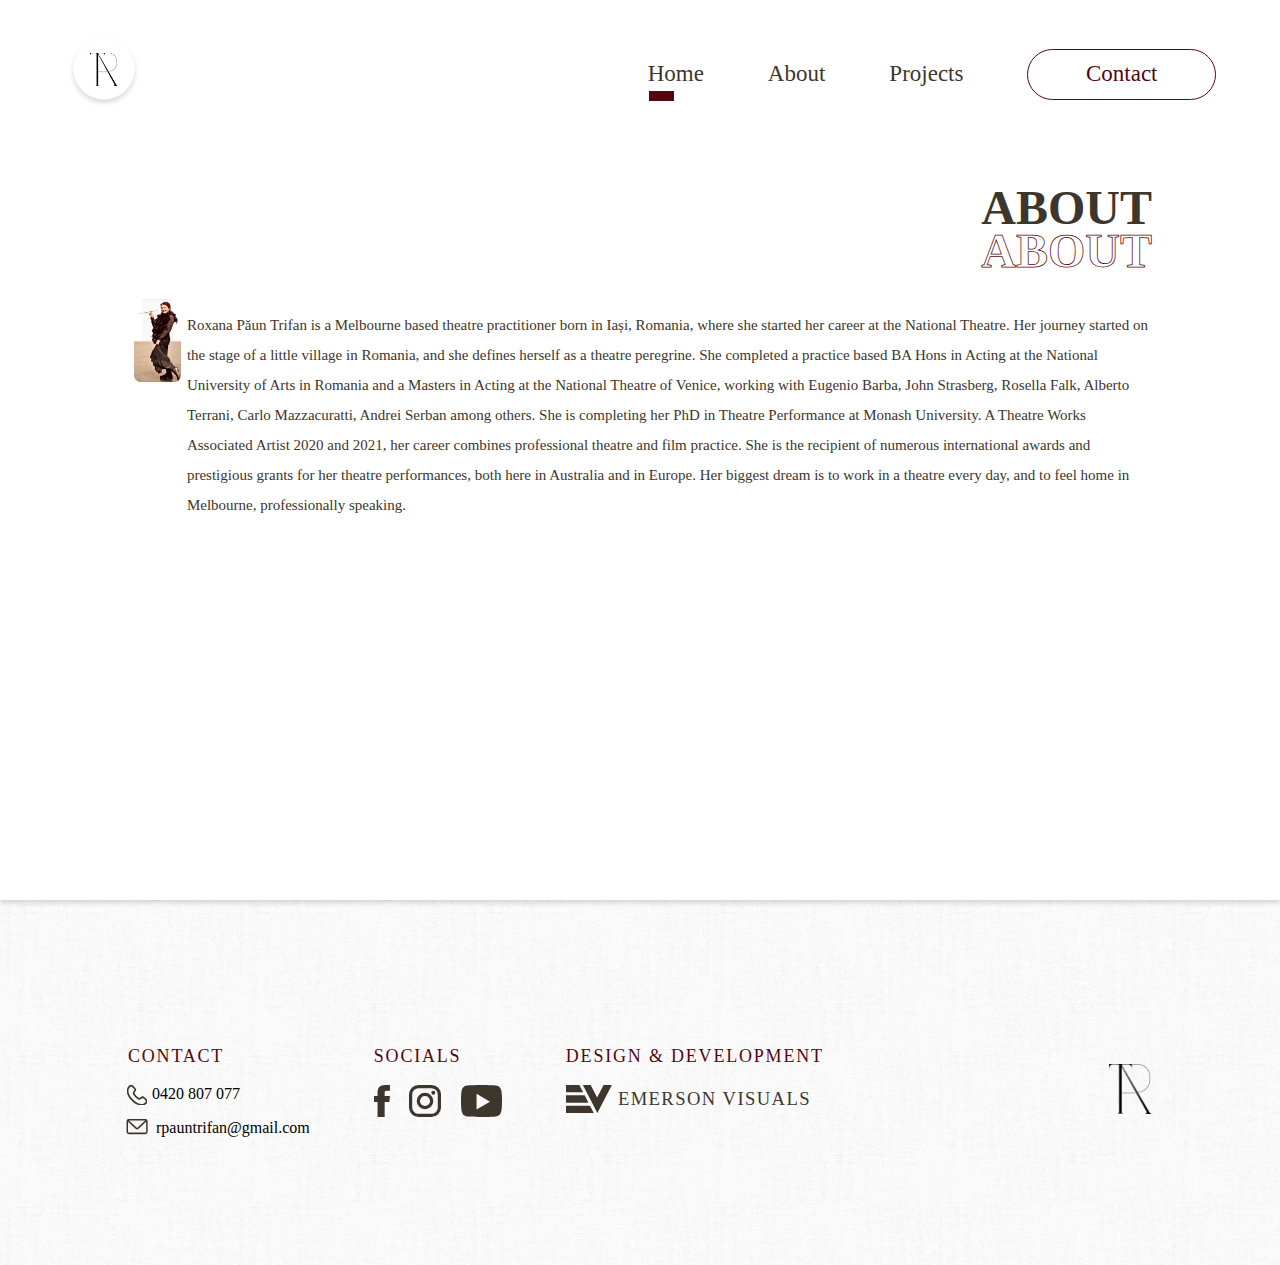
==== about.html @ 6ee259df "about page WIP" ====
<!DOCTYPE html>
<html lang="en">
<head>
    <meta charset="UTF-8">
    <meta http-equiv="X-UA-Compatible" content="IE=edge">
    <meta name="viewport" content="width=device-width, initial-scale=1.0">
    <title>Roxana Paun Trifan</title>
    <link rel="stylesheet" href="/styles/about.css">
    <link rel="preconnect" href="https://fonts.googleapis.com">
    <link rel="preconnect" href="https://fonts.gstatic.com" crossorigin>
    <link href="https://fonts.googleapis.com/css2?family=Playfair+Display:ital,wght@0,400;0,800;1,500&display=swap" rel="stylesheet">
</head>
<body>
    <main>
        <nav>
            <div class="logo">
                <a href="index.html"><img src="/Images/mobileLogo.png" alt="logo"></a>
            </div>
            <div class="links">
                <ul>
                    <li><a class="homeContainer" href="index.html">Home</a></li>
                    <li><a class="aboutContainer" href="about.html">About</a></li>
                    <li><a class="projectsContainer" href="projects.html">Projects</a>
                </ul>
                <a href="index.html"><button class ='contact'>Contact</button></a>
            </div>
            <div class="hamburger">
                <div class="hamgburgerItem"></div>
                <div class="hamburgerTrigger"></div>
            </div>
        </nav>
        <div class="contents">
            <div class="firstBox">
                <div class="heading">
                    <h1 class = 'title01'>about</h1>
                    <h1 class = 'title02'>about</h1>
                </div>
                <div class="details">
                    <p>Roxana Păun Trifan is a Melbourne based theatre practitioner born in Iași, Romania, 
                        where she started her career at the National Theatre. Her journey started on the 
                        stage of a little village in Romania, and she defines herself as a theatre peregrine. 
                        She completed a practice based BA Hons in Acting at the National University of Arts 
                        in Romania and a Masters in Acting at the National Theatre of Venice, working with 
                        Eugenio Barba, John Strasberg, Rosella Falk, Alberto Terrani, Carlo Mazzacuratti, 
                        Andrei Serban among others. She is completing her PhD in Theatre Performance at Monash
                         University. A Theatre Works Associated Artist 2020 and 2021, her career combines 
                         professional theatre and film practice. She is the recipient of numerous international 
                         awards and prestigious grants for her theatre performances, both here in Australia and in 
                         Europe. Her biggest dream is to work in a theatre every day, and to feel home in Melbourne, 
                         professionally speaking.</p>
                </div>
            </div>
            <div class="secondBox">
                <img src="/Images/roxanaAboutMobile.png" alt="image">
        </div>
    </main>

    <footer>
        <div class="footerDetails">
            <div class="contact">
                <h1>contact</h1>
                <p class="mobile">0420 807 077</p>
                <p class="email">rpauntrifan@gmail.com</p>
            </div>
            <div class="socials">
                <h1>socials</h1>
                <div class="icons">
                    <div class="facebookIcon"><a href="index.html"><img src="/Images/mobileFooterFacebook.svg" alt="facebook"></a></div>
                    <div class="instagramIcon"><a href="index.html"><img src="/Images/mobileFooterInstagram.svg" alt="instagram"></a></div>
                    <div class="youtubeIcon"><a href="index.html"><img src="/Images/mobileFooterYoutube.svg" alt="youtube"></a></div>
                </div>
            </div>
            <div class="designAndDevelopment">
                <h1>design & development</h1> 
                <div class="businessLogo"><a href="https://linktr.ee/emersonvisuals"> <img src="/Images/desktopFooterEmersonVisuals.svg" alt="Emerson Visuals"></a></div>
            </div>
        </div>
        <div class="footerLogo">
            <a href="index.html"><img src="/Images/desktopFooterLogo.png" alt="logo"></a>
        </div>
    </footer>
</body>
<script src="/javascript/index.js"></script>
</html>
---- styles/about.css ----
* {
  font-family: "Vollkorn", serif;
  font-weight: 400;
  padding: 0;
  margin: 0;
  -webkit-box-sizing: border-box;
          box-sizing: border-box;
}

main {
  height: auto;
  width: 100%;
  background-color: #FFFFFF;
  background-repeat: no-repeat;
  background-size: cover;
  padding: 30px 25px 30px 25px;
  -webkit-box-shadow: 0px 3px 5px 0px rgba(0, 0, 0, 0.15);
          box-shadow: 0px 3px 5px 0px rgba(0, 0, 0, 0.15);
}

main nav {
  display: -webkit-box;
  display: -ms-flexbox;
  display: flex;
  -webkit-box-pack: justify;
      -ms-flex-pack: justify;
          justify-content: space-between;
  -webkit-box-align: center;
      -ms-flex-align: center;
          align-items: center;
  -webkit-box-orient: horizontal;
  -webkit-box-direction: normal;
      -ms-flex-direction: row;
          flex-direction: row;
}

main nav .logo img {
  width: 70px;
  height: auto;
}

main nav .hamburger {
  -webkit-transition: 0.5s all;
  transition: 0.5s all;
  background-color: red;
  position: relative;
}

main nav .hamburger .hamgburgerItem {
  content: '';
  width: 22.72px;
  height: 3px;
  background-color: #550710;
  -webkit-transition: 0.5s all;
  transition: 0.5s all;
}

main nav .hamburger .hamgburgerItem::before {
  content: '';
  width: 22.72px;
  height: 3px;
  background-color: #550710;
  margin: -0.5em 0 0 0;
  position: absolute;
  -webkit-transition: 0.5s all;
  transition: 0.5s all;
}

main nav .hamburger .hamgburgerItem::after {
  content: '';
  width: 22.72px;
  height: 3px;
  background-color: #550710;
  margin: 0.5em 0 0 0;
  position: absolute;
  -webkit-transition: 0.5s all;
  transition: 0.5s all;
}

main nav .hamburger .hamburgerTrigger {
  content: '';
  position: absolute;
  top: -10px;
  right: 0;
  background-color: transparent;
  width: 30px;
  height: 30px;
  z-index: 3;
  cursor: pointer;
}

main nav .hamburger.active {
  z-index: 3;
  -webkit-transition: 0.5s all;
  transition: 0.5s all;
}

main nav .hamburger.active .hamgburgerItem {
  background-color: #550710;
  -webkit-transition: 0.5s all;
  transition: 0.5s all;
}

main nav .hamburger.active .hamgburgerItem::before {
  background-color: #FFFFFF;
  -webkit-transform: rotate(45deg);
          transform: rotate(45deg);
  margin: 0;
  -webkit-transition: 0.5s all;
  transition: 0.5s all;
}

main nav .hamburger.active .hamgburgerItem::after {
  background-color: #FFFFFF;
  -webkit-transform: rotate(-45deg);
          transform: rotate(-45deg);
  margin: 0;
  -webkit-transition: 0.5s all;
  transition: 0.5s all;
}

main nav .links {
  position: absolute;
  width: 100%;
  height: 200%;
  background-color: #550710;
  top: 0;
  left: 0;
  padding: 4em 0 0 2em;
  overflow-y: hidden;
  overflow-x: hidden;
  opacity: 0;
  -webkit-transition: 0.25s all;
  transition: 0.25s all;
}

main nav .links ul {
  list-style: none;
  text-decoration: none;
}

main nav .links ul li {
  padding: 2em 0;
  text-decoration: none;
}

main nav .links ul li a {
  text-decoration: none;
  color: #FFFFFF;
  font-size: 26px;
  font-family: "Vollkorn", serif;
}

main nav .links .homeContainer::after {
  content: '';
  position: absolute;
  width: 25px;
  height: 2px;
  background-color: #550710;
  -webkit-transform: translateX(-55px) translateY(30px);
          transform: translateX(-55px) translateY(30px);
  opacity: 0;
  -webkit-transition: 0.25s all;
  transition: 0.25s all;
}

main nav .links .aboutContainer::after {
  content: '';
  position: absolute;
  width: 25px;
  height: 2px;
  background-color: #550710;
  -webkit-transform: translateX(-58px) translateY(30px);
          transform: translateX(-58px) translateY(30px);
  opacity: 0;
  -webkit-transition: 0.25s all;
  transition: 0.25s all;
}

main nav .links .projectsContainer::after {
  content: '';
  position: absolute;
  width: 25px;
  height: 2px;
  background-color: #550710;
  -webkit-transform: translateX(-75px) translateY(30px);
          transform: translateX(-75px) translateY(30px);
  opacity: 0;
  -webkit-transition: 0.25s all;
  transition: 0.25s all;
}

main nav .links .contact {
  background-color: transparent;
  border: none;
  color: #FFFFFF;
  font-size: 26px;
  font-family: "Vollkorn", serif;
  padding: 1em 0;
}

main nav .links.active {
  opacity: 1;
  -webkit-transition: 0.25s all;
  transition: 0.25s all;
  z-index: 2;
}

main .contents {
  display: -webkit-box;
  display: -ms-flexbox;
  display: flex;
  -webkit-box-orient: vertical;
  -webkit-box-direction: normal;
      -ms-flex-direction: column;
          flex-direction: column;
  -webkit-box-align: center;
      -ms-flex-align: center;
          align-items: center;
}

main .contents .firstBox {
  display: -webkit-box;
  display: -ms-flexbox;
  display: flex;
  -webkit-box-align: start;
      -ms-flex-align: start;
          align-items: flex-start;
  -webkit-box-pack: start;
      -ms-flex-pack: start;
          justify-content: flex-start;
  -webkit-box-orient: vertical;
  -webkit-box-direction: normal;
      -ms-flex-direction: column;
          flex-direction: column;
}

main .contents .firstBox .heading {
  padding: 2em 0 2em 0;
}

main .contents .firstBox .heading .title01 {
  text-transform: uppercase;
  font-weight: 700;
  font-size: 300%;
  color: #3D362C;
  text-align: end;
}

main .contents .firstBox .heading .title02 {
  text-transform: uppercase;
  font-weight: 700;
  font-size: 300%;
  -webkit-text-fill-color: transparent;
  -webkit-text-stroke: 0.75px #550710;
  text-align: end;
  margin: -0.25em 0 0 0;
}

main .contents .firstBox .details p {
  color: #3D362C;
  font-size: 15px;
  line-height: 2em;
  padding: 0 0 3em 0;
}

main .contents .secondBox {
  display: -webkit-box;
  display: -ms-flexbox;
  display: flex;
  -webkit-box-align: center;
      -ms-flex-align: center;
          align-items: center;
  -webkit-box-pack: center;
      -ms-flex-pack: center;
          justify-content: center;
  padding: 0 0 2em 0;
}

main .contents .secondBox img {
  height: auto;
  width: 80%;
}

footer {
  display: -webkit-box;
  display: -ms-flexbox;
  display: flex;
  -webkit-box-align: center;
      -ms-flex-align: center;
          align-items: center;
  -webkit-box-pack: center;
      -ms-flex-pack: center;
          justify-content: center;
  -webkit-box-orient: vertical;
  -webkit-box-direction: normal;
      -ms-flex-direction: column;
          flex-direction: column;
  background-image: url(/Images/mobileFooterBackground.png);
  background-size: cover;
  padding: 20px 25px;
}

footer .contact {
  display: -webkit-box;
  display: -ms-flexbox;
  display: flex;
  -webkit-box-align: center;
      -ms-flex-align: center;
          align-items: center;
  -webkit-box-pack: center;
      -ms-flex-pack: center;
          justify-content: center;
  -webkit-box-orient: vertical;
  -webkit-box-direction: normal;
      -ms-flex-direction: column;
          flex-direction: column;
  padding: 5em 0 0 0;
}

footer .contact h1 {
  color: #550710;
  text-transform: uppercase;
  font-size: 18px;
  padding: 0 0 1em 0;
  letter-spacing: 0.1em;
}

footer .contact .mobile {
  padding: 0 0 0.75em 1em;
}

footer .contact .mobile::before {
  content: '';
  position: absolute;
  width: 30px;
  height: 30px;
  background-repeat: no-repeat;
  -webkit-transform: translateX(-25px);
          transform: translateX(-25px);
  background-image: url(/Images/desktopFooterMobile.svg);
}

footer .contact .email {
  padding: 0 0 0.75em 1em;
}

footer .contact .email::before {
  content: '';
  position: absolute;
  width: 30px;
  height: 30px;
  background-repeat: no-repeat;
  -webkit-transform: translateX(-30px);
          transform: translateX(-30px);
  background-image: url(/Images/desktopFooterEmail.svg);
}

footer .socials {
  display: -webkit-box;
  display: -ms-flexbox;
  display: flex;
  -webkit-box-align: center;
      -ms-flex-align: center;
          align-items: center;
  -webkit-box-pack: center;
      -ms-flex-pack: center;
          justify-content: center;
  -webkit-box-orient: vertical;
  -webkit-box-direction: normal;
      -ms-flex-direction: column;
          flex-direction: column;
  padding: 3em 0 0 0;
  width: 100%;
}

footer .socials h1 {
  color: #550710;
  text-transform: uppercase;
  font-size: 18px;
  padding: 0 0 1em 0;
  letter-spacing: 0.1em;
}

footer .socials .icons {
  display: -webkit-box;
  display: -ms-flexbox;
  display: flex;
  -webkit-box-align: center;
      -ms-flex-align: center;
          align-items: center;
  -webkit-box-pack: justify;
      -ms-flex-pack: justify;
          justify-content: space-between;
  width: 8em;
}

footer .socials .icons .facebookIcon::after {
  content: '';
  background-color: #550710;
  position: absolute;
  width: 25px;
  height: 2px;
  -webkit-transform: translateY(40px) translateX(-18px);
          transform: translateY(40px) translateX(-18px);
  -webkit-transition: 0.25s all;
  transition: 0.25s all;
  opacity: 0;
}

footer .socials .icons .instagramIcon::after {
  content: '';
  background-color: #550710;
  position: absolute;
  width: 25px;
  height: 2px;
  -webkit-transform: translateY(40px) translateX(-32px);
          transform: translateY(40px) translateX(-32px);
  -webkit-transition: 0.25s all;
  transition: 0.25s all;
  opacity: 0;
}

footer .socials .icons .youtubeIcon::after {
  content: '';
  background-color: #550710;
  position: absolute;
  width: 25px;
  height: 2px;
  -webkit-transform: translateY(40px) translateX(-42px);
          transform: translateY(40px) translateX(-42px);
  -webkit-transition: 0.25s all;
  transition: 0.25s all;
  opacity: 0;
}

footer .socials .icons img {
  width: auto;
  height: 2em;
}

footer .designAndDevelopment {
  display: -webkit-box;
  display: -ms-flexbox;
  display: flex;
  -webkit-box-align: center;
      -ms-flex-align: center;
          align-items: center;
  -webkit-box-pack: center;
      -ms-flex-pack: center;
          justify-content: center;
  -webkit-box-orient: vertical;
  -webkit-box-direction: normal;
      -ms-flex-direction: column;
          flex-direction: column;
  padding: 3em 0 4em 0;
  width: 100%;
  overflow: visible;
}

footer .designAndDevelopment h1 {
  color: #550710;
  text-transform: uppercase;
  font-size: 18px;
  padding: 0 0 1em 0;
  letter-spacing: 0.1em;
}

footer .designAndDevelopment .businessLogo {
  margin: 0 1.5em 0 0;
}

footer .designAndDevelopment .businessLogo img {
  width: 100%;
  height: 1.8em;
  overflow: visible;
  margin: 0;
}

footer .designAndDevelopment .businessLogo a {
  overflow: visible;
  width: 100%;
  margin: 0 0.5em;
}

footer .designAndDevelopment .businessLogo::after {
  content: '';
  background-color: #550710;
  position: absolute;
  width: 25px;
  height: 2px;
  -webkit-transform: translateY(6px) translateX(15px);
          transform: translateY(6px) translateX(15px);
  opacity: 0;
  -webkit-transition: 0.25s all;
  transition: 0.25s all;
}

footer .footerLogo {
  display: none;
  display: -webkit-box;
  display: -ms-flexbox;
  display: flex;
  -webkit-box-align: end;
      -ms-flex-align: end;
          align-items: flex-end;
  -webkit-box-pack: end;
      -ms-flex-pack: end;
          justify-content: flex-end;
}

footer .footerLogo img {
  display: none;
  width: auto;
  height: 50px;
  margin: 1em 0 0 0;
}

@media only screen and (min-width: 550px) and (max-width: 1024px) {
  main {
    height: auto;
    padding: 45px 50px 45px 50px;
  }
  main .heading {
    padding: 5% 0 0 0;
    z-index: 1;
  }
  main .heading .actor h1 {
    text-transform: uppercase;
    font-style: italic;
    font-weight: 700;
    font-size: 500%;
    -webkit-text-fill-color: #5507101c;
    -webkit-text-stroke: 0.75px #550710;
    text-align: end;
  }
  main .heading .actor span {
    font-weight: 700;
    -webkit-text-fill-color: transparent;
  }
  main .heading .name h1 {
    color: #3D362C;
    text-transform: uppercase;
    font-weight: 800;
    text-align: end;
    font-size: 325%;
  }
  main .heading .researcher h1 {
    text-transform: uppercase;
    font-style: italic;
    font-weight: 700;
    font-size: 500%;
    -webkit-text-fill-color: #5507101c;
    -webkit-text-stroke: 0.75px #550710;
    text-align: end;
  }
  main .contents {
    display: -webkit-box;
    display: -ms-flexbox;
    display: flex;
    -webkit-box-align: end;
        -ms-flex-align: end;
            align-items: flex-end;
    -webkit-box-pack: center;
        -ms-flex-pack: center;
            justify-content: center;
    -webkit-box-orient: vertical;
    -webkit-box-direction: normal;
        -ms-flex-direction: column;
            flex-direction: column;
    margin: 0 0 0 0;
  }
  main .contents .heading {
    height: auto;
    z-index: 1;
  }
  main .contents .heading .actor {
    font-size: 0.75rem;
  }
  main .contents .heading .name {
    font-size: 0.75rem;
  }
  main .contents .heading .researcher {
    font-size: 0.75rem;
  }
  main .contents .profile img {
    width: 75%;
    height: auto;
    margin: 2em 0 0 0;
    -webkit-animation: profileAnimation 1s;
            animation: profileAnimation 1s;
  }
  @-webkit-keyframes profileAnimation {
    0% {
      opacity: 0;
    }
    100% {
      opacity: 1;
    }
  }
  @keyframes profileAnimation {
    0% {
      opacity: 0;
    }
    100% {
      opacity: 1;
    }
  }
  section {
    height: auto;
    width: initial;
    padding: 45px 50px 45px 50px;
    -webkit-box-shadow: 0px 3px 5px 0px rgba(0, 0, 0, 0.15);
    box-shadow: 0px 3px 5px 0px rgba(0, 0, 0, 0.25);
    display: -webkit-box;
    display: -ms-flexbox;
    display: flex;
    -webkit-box-orient: vertical;
    -webkit-box-direction: normal;
        -ms-flex-direction: column;
            flex-direction: column;
    -webkit-box-pack: center;
        -ms-flex-pack: center;
            justify-content: center;
    background-color: #FFFFFF;
  }
  section .paragraph .sectionTitle {
    padding: 3em 0;
  }
  section .paragraph .sectionTitle h1 {
    font-family: "Vollkorn", serif;
    font-size: 32px;
    font-style: italic;
    font-weight: 700;
    color: #3D362C;
  }
  section .sectionContent {
    display: -webkit-box;
    display: -ms-flexbox;
    display: flex;
    -webkit-box-align: center;
        -ms-flex-align: center;
            align-items: center;
    -webkit-box-pack: center;
        -ms-flex-pack: center;
            justify-content: center;
    -webkit-box-orient: vertical;
    -webkit-box-direction: normal;
        -ms-flex-direction: column;
            flex-direction: column;
  }
  section .sectionContent .firstBox .sectionInformation {
    font-size: 20px;
    line-height: 2em;
    padding: 0 0 3em 0;
  }
  section .sectionContent .firstBox .sectionInformation p {
    color: #3D362C;
  }
  section .sectionContent .firstBox .biographyButtonDiv {
    display: -webkit-box;
    display: -ms-flexbox;
    display: flex;
    -webkit-box-align: center;
        -ms-flex-align: center;
            align-items: center;
    -webkit-box-pack: center;
        -ms-flex-pack: center;
            justify-content: center;
    padding: 0 0 3em 0;
  }
  section .sectionContent .firstBox .biographyButtonDiv .biographyButton {
    width: 100%;
    height: 60px;
    border-radius: 2em;
    border: none;
    color: #FFFFFF;
    background-color: #550710;
    font-size: 22px;
    cursor: pointer;
  }
  section .sectionContent .firstBox .video {
    position: relative;
    width: 100%;
    padding-bottom: 56.25%;
    height: 0;
  }
  section .sectionContent .firstBox .video iframe {
    position: absolute;
    top: 0;
    left: 0;
    width: 100%;
    height: 100%;
  }
}

@media only screen and (min-width: 1025px) and (max-width: 1299px) {
  * {
    font-family: "Vollkorn", serif;
    font-weight: 400;
    padding: 0;
    margin: 0;
    -webkit-box-sizing: border-box;
            box-sizing: border-box;
  }
  main {
    height: 100vh;
    width: 100%;
    background-image: url(/Images/desktopBackground.png);
    background-repeat: no-repeat;
    background-size: cover;
    position: relative;
    padding: 0;
  }
  main nav {
    display: -webkit-box;
    display: -ms-flexbox;
    display: flex;
    -webkit-box-pack: justify;
        -ms-flex-pack: justify;
            justify-content: space-between;
    -webkit-box-align: center;
        -ms-flex-align: center;
            align-items: center;
    -webkit-box-orient: horizontal;
    -webkit-box-direction: normal;
        -ms-flex-direction: row;
            flex-direction: row;
    padding: 2em 5%;
  }
  main nav .logo img {
    width: 80px;
    height: auto;
  }
  main nav .hamburger {
    display: none;
  }
  main nav .links {
    position: initial;
    width: initial;
    height: initial;
    background-color: transparent;
    top: 0;
    left: 0;
    padding: 0;
    margin: 0;
    opacity: 1;
    -webkit-transition: 0.25s all;
    transition: 0.25s all;
    display: -webkit-box;
    display: -ms-flexbox;
    display: flex;
    -webkit-box-orient: horizontal;
    -webkit-box-direction: normal;
        -ms-flex-direction: row;
            flex-direction: row;
    -webkit-box-align: center;
        -ms-flex-align: center;
            align-items: center;
    -webkit-box-pack: center;
        -ms-flex-pack: center;
            justify-content: center;
  }
  main nav .links ul {
    list-style: none;
    text-decoration: none;
    display: -webkit-box;
    display: -ms-flexbox;
    display: flex;
    -webkit-box-align: center;
        -ms-flex-align: center;
            align-items: center;
    -webkit-box-pack: center;
        -ms-flex-pack: center;
            justify-content: center;
    margin: 0 2em 0 0;
  }
  main nav .links ul li {
    padding: 0 2em;
    text-decoration: none;
  }
  main nav .links ul li a {
    text-decoration: none;
    color: #3D362C;
    font-size: 23px;
    font-family: "Vollkorn", serif;
  }
  main nav .links ul li .homeContainer::after {
    opacity: 1;
    height: 10px;
    -webkit-transition: 0.25s all;
    transition: 0.25s all;
  }
  main nav .links ul li .aboutContainer:hover::after {
    opacity: 1;
    height: 10px;
    -webkit-transition: 0.25s all;
    transition: 0.25s all;
  }
  main nav .links ul li .projectsContainer:hover::after {
    opacity: 1;
    height: 10px;
    -webkit-transition: 0.25s all;
    transition: 0.25s all;
  }
  main nav .links .contact {
    background-color: transparent;
    border: solid 1px #550710;
    color: #550710;
    font-size: 23px;
    font-family: "Vollkorn", serif;
    padding: 0.5em 2.5em;
    border-radius: 2em;
    cursor: pointer;
    -webkit-transition: 0.25s all;
    transition: 0.25s all;
  }
  main nav .contact:hover {
    -webkit-transition: 0.25s all;
    transition: 0.25s all;
    background-color: #550710;
    color: #FFFFFF;
  }
  main nav .links.active {
    opacity: 1;
    -webkit-transition: 0.25s all;
    transition: 0.25s all;
    z-index: 2;
  }
  main .contents {
    display: -webkit-box;
    display: -ms-flexbox;
    display: flex;
    -webkit-box-orient: horizontal;
    -webkit-box-direction: reverse;
        -ms-flex-direction: row-reverse;
            flex-direction: row-reverse;
    padding: 0 10%;
  }
  main .contents .heading {
    width: 100%;
  }
  main .contents .heading .actor h1 {
    text-transform: uppercase;
    font-style: italic;
    font-weight: 700;
    font-size: 3.75rem;
    -webkit-text-fill-color: transparent;
    -webkit-text-stroke: 0.75px #550710;
    text-align: end;
    cursor: default;
  }
  main .contents .heading .actor h1:hover {
    -webkit-transition: 0.2s all;
    transition: 0.2s all;
    -webkit-text-fill-color: #5507101c;
  }
  main .contents .heading .actor span {
    font-size: 3.75rem;
    -webkit-text-fill-color: transparent;
    cursor: default;
  }
  main .contents .heading .name h1 {
    color: #3D362C;
    text-transform: uppercase;
    font-weight: 800;
    text-align: end;
    font-size: 2.75rem;
    cursor: default;
  }
  main .contents .heading .researcher h1 {
    text-transform: uppercase;
    font-style: italic;
    font-weight: 700;
    font-size: 3.75rem;
    -webkit-text-fill-color: transparent;
    -webkit-text-stroke: 0.75px #550710;
    text-align: end;
    cursor: default;
  }
  main .contents .heading .researcher h1:hover {
    -webkit-transition: 0.2s all;
    transition: 0.2s all;
    -webkit-text-fill-color: #5507101c;
  }
  main .contents .profile {
    display: initial;
    position: absolute;
    left: 2%;
    -webkit-box-align: center;
        -ms-flex-align: center;
            align-items: center;
    -webkit-box-pack: center;
        -ms-flex-pack: center;
            justify-content: center;
    top: 150px;
  }
  main .contents .profile img {
    width: 40%;
    height: auto;
    margin: 0;
    mix-blend-mode: multiply;
    -webkit-animation: profileAnimation 1s;
            animation: profileAnimation 1s;
  }
  @-webkit-keyframes profileAnimation {
    0% {
      opacity: 0;
    }
    100% {
      opacity: 100%;
    }
  }
  @keyframes profileAnimation {
    0% {
      opacity: 0;
    }
    100% {
      opacity: 100%;
    }
  }
  section {
    height: 100vh;
    width: 100%;
    -webkit-box-shadow: 0px 3px 5px 0px rgba(0, 0, 0, 0.15);
    box-shadow: 0px 3px 5px 0px rgba(0, 0, 0, 0.25);
    padding: 0 10%;
    display: -webkit-box;
    display: -ms-flexbox;
    display: flex;
    -webkit-box-orient: vertical;
    -webkit-box-direction: normal;
        -ms-flex-direction: column;
            flex-direction: column;
    -webkit-box-pack: center;
        -ms-flex-pack: center;
            justify-content: center;
    position: relative;
  }
  section .paragraph .sectionTitle h1 {
    font-family: "Vollkorn", serif;
    font-size: 50px;
    font-style: italic;
    font-weight: 700;
    color: #3D362C;
    -webkit-transform: translateY(10px);
            transform: translateY(10px);
  }
  section .sectionContent {
    display: -webkit-box;
    display: -ms-flexbox;
    display: flex;
    -webkit-box-orient: horizontal;
    -webkit-box-direction: normal;
        -ms-flex-direction: row;
            flex-direction: row;
    -webkit-box-align: center;
        -ms-flex-align: center;
            align-items: center;
    -webkit-box-pack: center;
        -ms-flex-pack: center;
            justify-content: center;
  }
  section .sectionContent .firstBox {
    width: 100%;
    padding: 0 1em 0 0;
  }
  section .sectionContent .firstBox .sectionInformation {
    font-size: 18px;
    line-height: 2em;
    padding: 0 0 2em 0;
  }
  section .sectionContent .firstBox .sectionInformation p {
    color: #3D362C;
  }
  section .sectionContent .firstBox .biographyButtonDiv {
    display: -webkit-box;
    display: -ms-flexbox;
    display: flex;
    -webkit-box-align: center;
        -ms-flex-align: center;
            align-items: center;
    -webkit-box-pack: center;
        -ms-flex-pack: center;
            justify-content: center;
    padding: 0 0 3em 0;
  }
  section .sectionContent .firstBox .biographyButtonDiv .biographyButton {
    width: 100%;
    height: 60px;
    border-radius: 2em;
    border: solid 2px;
    color: #550710;
    background-color: transparent;
    font-size: 22px;
    cursor: pointer;
    -webkit-transition: 0.25s all;
    transition: 0.25s all;
  }
  section .sectionContent .firstBox .biographyButtonDiv .biographyButton:hover {
    width: 100%;
    height: 60px;
    border-radius: 2em;
    border: none;
    color: #FFFFFF;
    background-color: #550710;
    font-size: 22px;
    cursor: pointer;
    -webkit-transition: 0.25s all;
    transition: 0.25s all;
  }
  section .sectionContent .video {
    position: relative;
    width: 100%;
    padding-bottom: 56.25%;
    height: 0;
  }
  section .sectionContent .video iframe {
    position: absolute;
    top: 20%;
    left: 0;
    width: 100%;
    height: 50%;
  }
  section .sectionContent .desktopScribble {
    display: initial;
  }
  section .sectionContent .desktopScribble img {
    height: auto;
    width: 100px;
    position: absolute;
    top: -15%;
    right: -15%;
    display: initial;
  }
  footer {
    display: -webkit-box;
    display: -ms-flexbox;
    display: flex;
    -webkit-box-align: center;
        -ms-flex-align: center;
            align-items: center;
    -webkit-box-pack: justify;
        -ms-flex-pack: justify;
            justify-content: space-between;
    -webkit-box-orient: horizontal;
    -webkit-box-direction: normal;
        -ms-flex-direction: row;
            flex-direction: row;
    background-image: url(/Images/desktopFooterBackground.png);
    background-size: contain;
    padding: 8em 10%;
  }
  footer .footerDetails {
    display: -webkit-box;
    display: -ms-flexbox;
    display: flex;
    -webkit-box-align: start;
        -ms-flex-align: start;
            align-items: flex-start;
    -webkit-box-pack: start;
        -ms-flex-pack: start;
            justify-content: flex-start;
    -webkit-box-orient: horizontal;
    -webkit-box-direction: normal;
        -ms-flex-direction: row;
            flex-direction: row;
  }
  footer .footerDetails .contact {
    display: -webkit-box;
    display: -ms-flexbox;
    display: flex;
    -webkit-box-align: start;
        -ms-flex-align: start;
            align-items: flex-start;
    -webkit-box-pack: start;
        -ms-flex-pack: start;
            justify-content: flex-start;
    -webkit-box-orient: vertical;
    -webkit-box-direction: normal;
        -ms-flex-direction: column;
            flex-direction: column;
    padding: 0 4em 0 0;
    -webkit-transition: 0.25s all;
    transition: 0.25s all;
  }
  footer .footerDetails .contact h1 {
    color: #550710;
    text-transform: uppercase;
    font-size: 18px;
    padding: 1em 0;
    letter-spacing: 0.1em;
  }
  footer .footerDetails .contact .mobile {
    padding: 0 0 1em 1.5em;
  }
  footer .footerDetails .contact .mobile::before {
    content: '';
    position: absolute;
    width: 30px;
    height: 30px;
    background-repeat: no-repeat;
    -webkit-transform: translateX(-25px);
            transform: translateX(-25px);
    background-image: url(/Images/desktopFooterMobile.svg);
  }
  footer .footerDetails .contact .email {
    padding: 0 0 0 1.75em;
  }
  footer .footerDetails .socials {
    display: -webkit-box;
    display: -ms-flexbox;
    display: flex;
    -webkit-box-align: start;
        -ms-flex-align: start;
            align-items: flex-start;
    -webkit-box-pack: start;
        -ms-flex-pack: start;
            justify-content: flex-start;
    -webkit-box-orient: vertical;
    -webkit-box-direction: normal;
        -ms-flex-direction: column;
            flex-direction: column;
    padding: 0 4em 0 0;
    width: auto;
  }
  footer .footerDetails .socials h1 {
    color: #550710;
    text-transform: uppercase;
    font-size: 18px;
    padding: 1em 0;
    letter-spacing: 0.1em;
  }
  footer .footerDetails .socials .icons {
    display: -webkit-box;
    display: -ms-flexbox;
    display: flex;
    -webkit-box-align: center;
        -ms-flex-align: center;
            align-items: center;
    -webkit-box-pack: justify;
        -ms-flex-pack: justify;
            justify-content: space-between;
    width: 8em;
  }
  footer .footerDetails .socials .icons img {
    width: auto;
    height: 2em;
  }
  footer .footerDetails .socials .icons .facebookIcon:hover:after {
    height: 10px;
    opacity: 1;
    -webkit-transition: 0.25s all;
    transition: 0.25s all;
  }
  footer .footerDetails .socials .icons .instagramIcon:hover::after {
    height: 10px;
    opacity: 1;
    -webkit-transition: 0.25s all;
    transition: 0.25s all;
  }
  footer .footerDetails .socials .icons .youtubeIcon:hover:after {
    height: 10px;
    opacity: 1;
    -webkit-transition: 0.25s all;
    transition: 0.25s all;
  }
  footer .footerDetails .designAndDevelopment {
    display: -webkit-box;
    display: -ms-flexbox;
    display: flex;
    -webkit-box-align: start;
        -ms-flex-align: start;
            align-items: flex-start;
    -webkit-box-pack: start;
        -ms-flex-pack: start;
            justify-content: flex-start;
    -webkit-box-orient: vertical;
    -webkit-box-direction: normal;
        -ms-flex-direction: column;
            flex-direction: column;
    padding: 0 0 0 0;
    width: 100%;
    overflow: visible;
  }
  footer .footerDetails .designAndDevelopment h1 {
    color: #550710;
    text-transform: uppercase;
    font-size: 18px;
    padding: 1em 0;
    letter-spacing: 0.1em;
  }
  footer .footerDetails .designAndDevelopment .businessLogo {
    margin: 0 0 0 -1em;
  }
  footer .footerDetails .designAndDevelopment .businessLogo img {
    width: 100%;
    height: 1.75em;
    margin: 0;
    overflow: visible;
  }
  footer .footerDetails .designAndDevelopment .businessLogo a {
    overflow: visible;
    width: 100%;
    margin: 0 0.5em;
  }
  footer .footerDetails .businessLogo:hover:after {
    opacity: 1;
    height: 10px;
  }
  footer .footerLogo {
    display: -webkit-box;
    display: -ms-flexbox;
    display: flex;
    -webkit-box-align: end;
        -ms-flex-align: end;
            align-items: flex-end;
    display: initial;
    -webkit-box-pack: end;
        -ms-flex-pack: end;
            justify-content: flex-end;
  }
  footer .footerLogo img {
    width: auto;
    height: 50px;
    margin: 1em 0 0 0;
    display: initial;
  }
}

@media only screen and (min-width: 1300px) {
  * {
    font-family: "Vollkorn", serif;
    font-weight: 400;
    padding: 0;
    margin: 0;
    -webkit-box-sizing: border-box;
            box-sizing: border-box;
  }
  main {
    height: 100vh;
    width: 100%;
    background-image: url(/Images/desktopBackground.png);
    background-repeat: no-repeat;
    background-size: cover;
    position: relative;
    padding: 0;
  }
  main nav {
    display: -webkit-box;
    display: -ms-flexbox;
    display: flex;
    -webkit-box-pack: justify;
        -ms-flex-pack: justify;
            justify-content: space-between;
    -webkit-box-align: center;
        -ms-flex-align: center;
            align-items: center;
    -webkit-box-orient: horizontal;
    -webkit-box-direction: normal;
        -ms-flex-direction: row;
            flex-direction: row;
    padding: 2em 5%;
  }
  main nav .logo img {
    width: 80px;
    height: auto;
  }
  main nav .hamburger {
    display: none;
  }
  main nav .links {
    position: initial;
    width: initial;
    height: initial;
    background-color: transparent;
    top: 0;
    left: 0;
    padding: 0;
    margin: 0;
    opacity: 1;
    -webkit-transition: 0.25s all;
    transition: 0.25s all;
    display: -webkit-box;
    display: -ms-flexbox;
    display: flex;
    -webkit-box-orient: horizontal;
    -webkit-box-direction: normal;
        -ms-flex-direction: row;
            flex-direction: row;
    -webkit-box-align: center;
        -ms-flex-align: center;
            align-items: center;
    -webkit-box-pack: center;
        -ms-flex-pack: center;
            justify-content: center;
  }
  main nav .links ul {
    list-style: none;
    text-decoration: none;
    display: -webkit-box;
    display: -ms-flexbox;
    display: flex;
    -webkit-box-align: center;
        -ms-flex-align: center;
            align-items: center;
    -webkit-box-pack: center;
        -ms-flex-pack: center;
            justify-content: center;
    margin: 0 2em 0 0;
  }
  main nav .links ul li {
    padding: 0 2em;
    text-decoration: none;
  }
  main nav .links ul li a {
    text-decoration: none;
    color: #3D362C;
    font-size: 23px;
    font-family: "Vollkorn", serif;
  }
  main nav .links ul li .homeContainer::after {
    opacity: 1;
    height: 10px;
  }
  main nav .links ul li .aboutContainer:hover::after {
    opacity: 1;
    height: 10px;
    -webkit-transition: 0.25s all;
    transition: 0.25s all;
  }
  main nav .links ul li .projectsContainer:hover::after {
    opacity: 1;
    height: 10px;
    -webkit-transition: 0.25s all;
    transition: 0.25s all;
  }
  main nav .links .contact {
    background-color: transparent;
    border: solid 1px #550710;
    color: #550710;
    font-size: 23px;
    font-family: "Vollkorn", serif;
    padding: 0.5em 2.5em;
    border-radius: 2em;
    cursor: pointer;
    -webkit-transition: 0.25s all;
    transition: 0.25s all;
  }
  main nav .contact:hover {
    -webkit-transition: 0.25s all;
    transition: 0.25s all;
    background-color: #550710;
    color: #FFFFFF;
  }
  main nav .links.active {
    opacity: 1;
    -webkit-transition: 0.25s all;
    transition: 0.25s all;
    z-index: 2;
  }
  main .contents {
    display: -webkit-box;
    display: -ms-flexbox;
    display: flex;
    -webkit-box-orient: horizontal;
    -webkit-box-direction: reverse;
        -ms-flex-direction: row-reverse;
            flex-direction: row-reverse;
    padding: 0 10%;
  }
  main .contents .heading {
    width: 100%;
  }
  main .contents .heading .actor h1 {
    text-transform: uppercase;
    font-style: italic;
    font-weight: 700;
    font-size: 4.5rem;
    -webkit-text-fill-color: transparent;
    -webkit-text-stroke: 0.75px #550710;
    text-align: end;
    cursor: default;
  }
  main .contents .heading .actor h1:hover {
    -webkit-transition: 0.5s all;
    transition: 0.5s all;
    -webkit-text-fill-color: #5507101c;
  }
  main .contents .heading .actor span {
    font-size: 4.5rem;
    -webkit-text-fill-color: transparent;
    cursor: default;
  }
  main .contents .heading .name h1 {
    color: #3D362C;
    text-transform: uppercase;
    font-weight: 800;
    text-align: end;
    font-size: 3.5rem;
    cursor: default;
  }
  main .contents .heading .researcher h1 {
    text-transform: uppercase;
    font-style: italic;
    font-weight: 700;
    font-size: 4.5rem;
    -webkit-text-fill-color: transparent;
    -webkit-text-stroke: 0.75px #550710;
    text-align: end;
    cursor: default;
  }
  main .contents .heading .researcher h1:hover {
    -webkit-transition: 0.5s all;
    transition: 0.5s all;
    -webkit-text-fill-color: #5507101c;
  }
  main .contents .profile {
    display: initial;
    position: absolute;
    left: 5%;
    -webkit-box-align: center;
        -ms-flex-align: center;
            align-items: center;
    -webkit-box-pack: center;
        -ms-flex-pack: center;
            justify-content: center;
    top: 140px;
  }
  main .contents .profile img {
    width: 40%;
    height: auto;
    margin: 0;
    mix-blend-mode: multiply;
    -webkit-animation: profileAnimation 1s;
            animation: profileAnimation 1s;
  }
  @-webkit-keyframes profileAnimation {
    0% {
      opacity: 0%;
    }
    100% {
      opacity: 100%;
    }
  }
  @keyframes profileAnimation {
    0% {
      opacity: 0%;
    }
    100% {
      opacity: 100%;
    }
  }
  section {
    height: 100vh;
    width: 100%;
    -webkit-box-shadow: 0px 3px 5px 0px rgba(0, 0, 0, 0.15);
    box-shadow: 0px 3px 5px 0px rgba(0, 0, 0, 0.25);
    padding: 0 10%;
    display: -webkit-box;
    display: -ms-flexbox;
    display: flex;
    -webkit-box-orient: vertical;
    -webkit-box-direction: normal;
        -ms-flex-direction: column;
            flex-direction: column;
    -webkit-box-pack: center;
        -ms-flex-pack: center;
            justify-content: center;
    position: relative;
  }
  section .paragraph .sectionTitle h1 {
    font-family: "Vollkorn", serif;
    font-size: 50px;
    font-style: italic;
    font-weight: 700;
    color: #3D362C;
    -webkit-transform: translateY(100px);
            transform: translateY(100px);
  }
  section .sectionContent {
    display: -webkit-box;
    display: -ms-flexbox;
    display: flex;
    -webkit-box-orient: horizontal;
    -webkit-box-direction: normal;
        -ms-flex-direction: row;
            flex-direction: row;
    -webkit-box-align: center;
        -ms-flex-align: center;
            align-items: center;
    -webkit-box-pack: center;
        -ms-flex-pack: center;
            justify-content: center;
  }
  section .sectionContent .firstBox {
    width: 100%;
    padding: 0 2em 0 0;
  }
  section .sectionContent .firstBox .sectionInformation {
    font-size: 20px;
    line-height: 2em;
    padding: 0 0 2em 0;
  }
  section .sectionContent .firstBox .sectionInformation p {
    color: #3D362C;
  }
  section .sectionContent .firstBox .biographyButtonDiv {
    display: -webkit-box;
    display: -ms-flexbox;
    display: flex;
    -webkit-box-align: center;
        -ms-flex-align: center;
            align-items: center;
    -webkit-box-pack: center;
        -ms-flex-pack: center;
            justify-content: center;
    padding: 0 0 3em 0;
  }
  section .sectionContent .firstBox .biographyButtonDiv .biographyButton {
    width: 100%;
    height: 60px;
    border-radius: 2em;
    border: solid 2px;
    color: #550710;
    background-color: transparent;
    font-size: 22px;
    cursor: pointer;
    -webkit-transition: 0.25s all;
    transition: 0.25s all;
  }
  section .sectionContent .firstBox .biographyButtonDiv .biographyButton:hover {
    width: 100%;
    height: 60px;
    border-radius: 2em;
    border: none;
    color: #FFFFFF;
    background-color: #550710;
    font-size: 22px;
    cursor: pointer;
    -webkit-transition: 0.25s all;
    transition: 0.25s all;
  }
  section .sectionContent .video {
    position: relative;
    width: 100%;
    padding-bottom: 56.25%;
    height: 50%;
  }
  section .sectionContent .video iframe {
    position: absolute;
    top: 20%;
    left: 0;
    width: 100%;
    height: 50%;
  }
  section .sectionContent .desktopScribble {
    display: initial;
  }
  section .sectionContent .desktopScribble img {
    height: auto;
    width: 100px;
    position: absolute;
    top: -10%;
    right: -15%;
    display: initial;
  }
  footer {
    display: -webkit-box;
    display: -ms-flexbox;
    display: flex;
    -webkit-box-align: center;
        -ms-flex-align: center;
            align-items: center;
    -webkit-box-pack: justify;
        -ms-flex-pack: justify;
            justify-content: space-between;
    -webkit-box-orient: horizontal;
    -webkit-box-direction: normal;
        -ms-flex-direction: row;
            flex-direction: row;
    background-image: url(/Images/desktopFooterBackground.png);
    background-size: contain;
    padding: 8em 10%;
  }
  footer .footerDetails {
    display: -webkit-box;
    display: -ms-flexbox;
    display: flex;
    -webkit-box-align: start;
        -ms-flex-align: start;
            align-items: flex-start;
    -webkit-box-pack: start;
        -ms-flex-pack: start;
            justify-content: flex-start;
    -webkit-box-orient: horizontal;
    -webkit-box-direction: normal;
        -ms-flex-direction: row;
            flex-direction: row;
  }
  footer .footerDetails .contact {
    display: -webkit-box;
    display: -ms-flexbox;
    display: flex;
    -webkit-box-align: start;
        -ms-flex-align: start;
            align-items: flex-start;
    -webkit-box-pack: start;
        -ms-flex-pack: start;
            justify-content: flex-start;
    -webkit-box-orient: vertical;
    -webkit-box-direction: normal;
        -ms-flex-direction: column;
            flex-direction: column;
    padding: 0 4em 0 0;
  }
  footer .footerDetails .contact h1 {
    color: #550710;
    text-transform: uppercase;
    font-size: 18px;
    padding: 1em 0;
    letter-spacing: 0.1em;
  }
  footer .footerDetails .contact .mobile {
    padding: 0 0 1em 1.5em;
  }
  footer .footerDetails .contact .mobile::before {
    content: '';
    position: absolute;
    width: 30px;
    height: 30px;
    background-repeat: no-repeat;
    -webkit-transform: translateX(-25px);
            transform: translateX(-25px);
    background-image: url(/Images/desktopFooterMobile.svg);
  }
  footer .footerDetails .contact .email {
    padding: 0 0 0 1.75em;
  }
  footer .footerDetails .socials {
    display: -webkit-box;
    display: -ms-flexbox;
    display: flex;
    -webkit-box-align: start;
        -ms-flex-align: start;
            align-items: flex-start;
    -webkit-box-pack: start;
        -ms-flex-pack: start;
            justify-content: flex-start;
    -webkit-box-orient: vertical;
    -webkit-box-direction: normal;
        -ms-flex-direction: column;
            flex-direction: column;
    padding: 0 4em 0 0;
    width: auto;
  }
  footer .footerDetails .socials h1 {
    color: #550710;
    text-transform: uppercase;
    font-size: 18px;
    padding: 1em 0;
    letter-spacing: 0.1em;
  }
  footer .footerDetails .socials .icons {
    display: -webkit-box;
    display: -ms-flexbox;
    display: flex;
    -webkit-box-align: center;
        -ms-flex-align: center;
            align-items: center;
    -webkit-box-pack: justify;
        -ms-flex-pack: justify;
            justify-content: space-between;
    width: 8em;
  }
  footer .footerDetails .socials .icons img {
    width: auto;
    height: 2em;
  }
  footer .footerDetails .socials .icons .facebookIcon:hover:after {
    height: 10px;
    opacity: 1;
    -webkit-transition: 0.25s all;
    transition: 0.25s all;
  }
  footer .footerDetails .socials .icons .instagramIcon:hover::after {
    height: 10px;
    opacity: 1;
    -webkit-transition: 0.25s all;
    transition: 0.25s all;
  }
  footer .footerDetails .socials .icons .youtubeIcon:hover:after {
    height: 10px;
    opacity: 1;
    -webkit-transition: 0.25s all;
    transition: 0.25s all;
  }
  footer .footerDetails .designAndDevelopment {
    display: -webkit-box;
    display: -ms-flexbox;
    display: flex;
    -webkit-box-align: start;
        -ms-flex-align: start;
            align-items: flex-start;
    -webkit-box-pack: start;
        -ms-flex-pack: start;
            justify-content: flex-start;
    -webkit-box-orient: vertical;
    -webkit-box-direction: normal;
        -ms-flex-direction: column;
            flex-direction: column;
    padding: 0 0 0 0;
    width: 100%;
    overflow: visible;
  }
  footer .footerDetails .designAndDevelopment h1 {
    color: #550710;
    text-transform: uppercase;
    font-size: 18px;
    padding: 1em 0;
    letter-spacing: 0.1em;
  }
  footer .footerDetails .designAndDevelopment .businessLogo {
    margin: 0 0 0 -1em;
  }
  footer .footerDetails .designAndDevelopment .businessLogo img {
    width: 100%;
    height: 1.75em;
    margin: 0;
    overflow: visible;
  }
  footer .footerDetails .designAndDevelopment .businessLogo a {
    overflow: visible;
    width: 100%;
    margin: 0 0.5em;
  }
  footer .footerDetails .designAndDevelopment .businessLogo:hover:after {
    opacity: 1;
    height: 10px;
  }
  footer .footerLogo {
    display: -webkit-box;
    display: -ms-flexbox;
    display: flex;
    -webkit-box-align: end;
        -ms-flex-align: end;
            align-items: flex-end;
    display: initial;
    -webkit-box-pack: end;
        -ms-flex-pack: end;
            justify-content: flex-end;
  }
  footer .footerLogo img {
    width: auto;
    height: 50px;
    margin: 1em 0 0 0;
    display: initial;
  }
}
/*# sourceMappingURL=about.css.map */
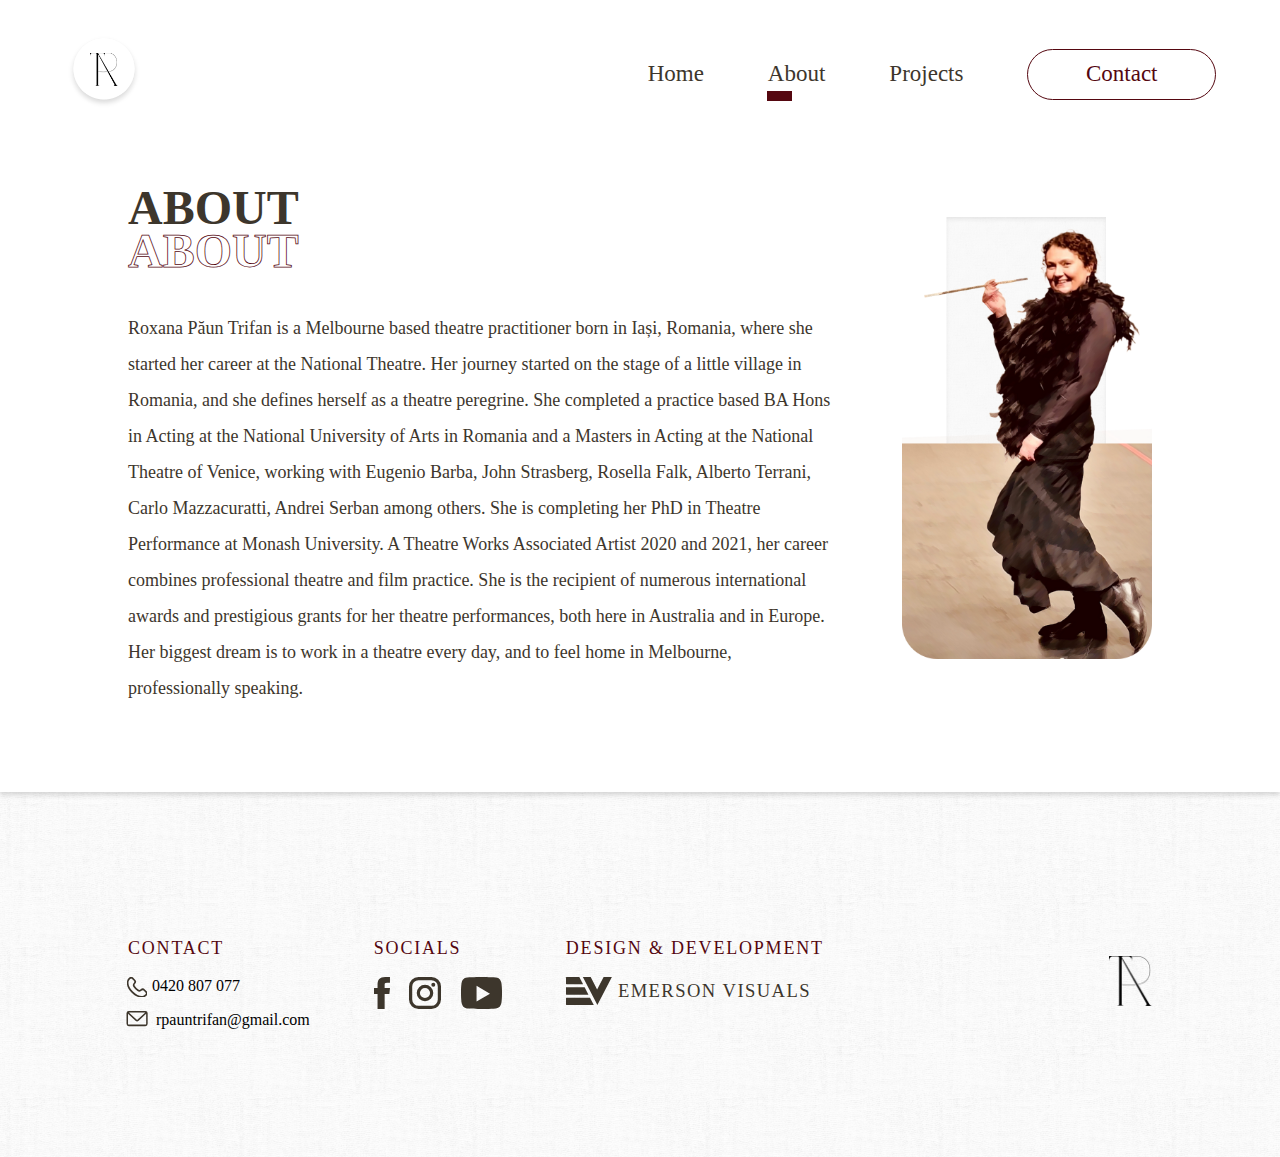
==== commit 50b3b615: "contact wip" ====
--- a/about.html
+++ b/about.html
@@ -22,7 +22,7 @@
                     <li><a class="aboutContainer" href="about.html">About</a></li>
                     <li><a class="projectsContainer" href="projects.html">Projects</a>
                 </ul>
-                <a href="index.html"><button class ='contact'>Contact</button></a>
+                <a href="contact.html"><button class ='contact'>Contact</button></a>
             </div>
             <div class="hamburger">
                 <div class="hamgburgerItem"></div>
--- a/styles/about.css
+++ b/styles/about.css
@@ -132,6 +132,7 @@
   opacity: 0;
   -webkit-transition: 0.25s all;
   transition: 0.25s all;
+  z-index: -1;
 }
 
 main nav .links ul {
@@ -519,122 +520,237 @@
 @media only screen and (min-width: 550px) and (max-width: 1024px) {
   main {
     height: auto;
+    width: 100%;
+    background-color: #FFFFFF;
+    background-repeat: no-repeat;
+    background-size: cover;
     padding: 45px 50px 45px 50px;
-  }
-  main .heading {
-    padding: 5% 0 0 0;
-    z-index: 1;
-  }
-  main .heading .actor h1 {
+    -webkit-box-shadow: 0px 3px 5px 0px rgba(0, 0, 0, 0.15);
+            box-shadow: 0px 3px 5px 0px rgba(0, 0, 0, 0.15);
+  }
+  main nav {
+    display: -webkit-box;
+    display: -ms-flexbox;
+    display: flex;
+    -webkit-box-pack: justify;
+        -ms-flex-pack: justify;
+            justify-content: space-between;
+    -webkit-box-align: center;
+        -ms-flex-align: center;
+            align-items: center;
+    -webkit-box-orient: horizontal;
+    -webkit-box-direction: normal;
+        -ms-flex-direction: row;
+            flex-direction: row;
+  }
+  main nav .logo img {
+    width: 70px;
+    height: auto;
+  }
+  main nav .hamburger {
+    -webkit-transition: 0.5s all;
+    transition: 0.5s all;
+    background-color: red;
+    position: relative;
+  }
+  main nav .hamburger .hamgburgerItem {
+    content: '';
+    width: 22.72px;
+    height: 3px;
+    background-color: #550710;
+    -webkit-transition: 0.5s all;
+    transition: 0.5s all;
+  }
+  main nav .hamburger .hamgburgerItem::before {
+    content: '';
+    width: 22.72px;
+    height: 3px;
+    background-color: #550710;
+    margin: -0.5em 0 0 0;
+    position: absolute;
+    -webkit-transition: 0.5s all;
+    transition: 0.5s all;
+  }
+  main nav .hamburger .hamgburgerItem::after {
+    content: '';
+    width: 22.72px;
+    height: 3px;
+    background-color: #550710;
+    margin: 0.5em 0 0 0;
+    position: absolute;
+    -webkit-transition: 0.5s all;
+    transition: 0.5s all;
+  }
+  main nav .hamburger .hamburgerTrigger {
+    content: '';
+    position: absolute;
+    top: -10px;
+    right: 0;
+    background-color: transparent;
+    width: 30px;
+    height: 30px;
+    z-index: 3;
+    cursor: pointer;
+  }
+  main nav .hamburger.active {
+    z-index: 3;
+    -webkit-transition: 0.5s all;
+    transition: 0.5s all;
+  }
+  main nav .hamburger.active .hamgburgerItem {
+    background-color: #550710;
+    -webkit-transition: 0.5s all;
+    transition: 0.5s all;
+  }
+  main nav .hamburger.active .hamgburgerItem::before {
+    background-color: #FFFFFF;
+    -webkit-transform: rotate(45deg);
+            transform: rotate(45deg);
+    margin: 0;
+    -webkit-transition: 0.5s all;
+    transition: 0.5s all;
+  }
+  main nav .hamburger.active .hamgburgerItem::after {
+    background-color: #FFFFFF;
+    -webkit-transform: rotate(-45deg);
+            transform: rotate(-45deg);
+    margin: 0;
+    -webkit-transition: 0.5s all;
+    transition: 0.5s all;
+  }
+  main nav .links {
+    position: absolute;
+    width: 100%;
+    height: 100%;
+    background-color: #550710;
+    top: 0;
+    left: 0;
+    padding: 4em 0 0 2em;
+    overflow-y: hidden;
+    overflow-x: hidden;
+    opacity: 0;
+    -webkit-transition: 0.25s all;
+    transition: 0.25s all;
+    z-index: -1;
+  }
+  main nav .links ul {
+    list-style: none;
+    text-decoration: none;
+  }
+  main nav .links ul li {
+    padding: 2em 0;
+    text-decoration: none;
+  }
+  main nav .links ul li a {
+    text-decoration: none;
+    color: #FFFFFF;
+    font-size: 26px;
+    font-family: "Vollkorn", serif;
+  }
+  main nav .links .homeContainer::after {
+    content: '';
+    position: absolute;
+    width: 25px;
+    height: 2px;
+    background-color: #550710;
+    -webkit-transform: translateX(-55px) translateY(30px);
+            transform: translateX(-55px) translateY(30px);
+    opacity: 0;
+    -webkit-transition: 0.25s all;
+    transition: 0.25s all;
+  }
+  main nav .links .aboutContainer::after {
+    content: '';
+    position: absolute;
+    width: 25px;
+    height: 2px;
+    background-color: #550710;
+    -webkit-transform: translateX(-58px) translateY(30px);
+            transform: translateX(-58px) translateY(30px);
+    opacity: 0;
+    -webkit-transition: 0.25s all;
+    transition: 0.25s all;
+  }
+  main nav .links .projectsContainer::after {
+    content: '';
+    position: absolute;
+    width: 25px;
+    height: 2px;
+    background-color: #550710;
+    -webkit-transform: translateX(-75px) translateY(30px);
+            transform: translateX(-75px) translateY(30px);
+    opacity: 0;
+    -webkit-transition: 0.25s all;
+    transition: 0.25s all;
+  }
+  main nav .links .contact {
+    background-color: transparent;
+    border: none;
+    color: #FFFFFF;
+    font-size: 26px;
+    font-family: "Vollkorn", serif;
+    padding: 1em 0;
+  }
+  main nav .links.active {
+    opacity: 1;
+    -webkit-transition: 0.25s all;
+    transition: 0.25s all;
+    z-index: 2;
+    height: 100%;
+  }
+  main .contents {
+    display: -webkit-box;
+    display: -ms-flexbox;
+    display: flex;
+    -webkit-box-orient: vertical;
+    -webkit-box-direction: normal;
+        -ms-flex-direction: column;
+            flex-direction: column;
+    -webkit-box-align: center;
+        -ms-flex-align: center;
+            align-items: center;
+  }
+  main .contents .firstBox {
+    display: -webkit-box;
+    display: -ms-flexbox;
+    display: flex;
+    -webkit-box-align: start;
+        -ms-flex-align: start;
+            align-items: flex-start;
+    -webkit-box-pack: start;
+        -ms-flex-pack: start;
+            justify-content: flex-start;
+    -webkit-box-orient: vertical;
+    -webkit-box-direction: normal;
+        -ms-flex-direction: column;
+            flex-direction: column;
+  }
+  main .contents .firstBox .heading {
+    padding: 2em 0 2em 0;
+  }
+  main .contents .firstBox .heading .title01 {
     text-transform: uppercase;
-    font-style: italic;
     font-weight: 700;
-    font-size: 500%;
-    -webkit-text-fill-color: #5507101c;
+    font-size: 300%;
+    color: #3D362C;
+    text-align: end;
+  }
+  main .contents .firstBox .heading .title02 {
+    text-transform: uppercase;
+    font-weight: 700;
+    font-size: 300%;
+    -webkit-text-fill-color: transparent;
     -webkit-text-stroke: 0.75px #550710;
     text-align: end;
-  }
-  main .heading .actor span {
-    font-weight: 700;
-    -webkit-text-fill-color: transparent;
-  }
-  main .heading .name h1 {
+    margin: -0.25em 0 0 0;
+  }
+  main .contents .firstBox .details p {
     color: #3D362C;
-    text-transform: uppercase;
-    font-weight: 800;
-    text-align: end;
-    font-size: 325%;
-  }
-  main .heading .researcher h1 {
-    text-transform: uppercase;
-    font-style: italic;
-    font-weight: 700;
-    font-size: 500%;
-    -webkit-text-fill-color: #5507101c;
-    -webkit-text-stroke: 0.75px #550710;
-    text-align: end;
-  }
-  main .contents {
-    display: -webkit-box;
-    display: -ms-flexbox;
-    display: flex;
-    -webkit-box-align: end;
-        -ms-flex-align: end;
-            align-items: flex-end;
-    -webkit-box-pack: center;
-        -ms-flex-pack: center;
-            justify-content: center;
-    -webkit-box-orient: vertical;
-    -webkit-box-direction: normal;
-        -ms-flex-direction: column;
-            flex-direction: column;
-    margin: 0 0 0 0;
-  }
-  main .contents .heading {
-    height: auto;
-    z-index: 1;
-  }
-  main .contents .heading .actor {
-    font-size: 0.75rem;
-  }
-  main .contents .heading .name {
-    font-size: 0.75rem;
-  }
-  main .contents .heading .researcher {
-    font-size: 0.75rem;
-  }
-  main .contents .profile img {
-    width: 75%;
-    height: auto;
-    margin: 2em 0 0 0;
-    -webkit-animation: profileAnimation 1s;
-            animation: profileAnimation 1s;
-  }
-  @-webkit-keyframes profileAnimation {
-    0% {
-      opacity: 0;
-    }
-    100% {
-      opacity: 1;
-    }
-  }
-  @keyframes profileAnimation {
-    0% {
-      opacity: 0;
-    }
-    100% {
-      opacity: 1;
-    }
-  }
-  section {
-    height: auto;
-    width: initial;
-    padding: 45px 50px 45px 50px;
-    -webkit-box-shadow: 0px 3px 5px 0px rgba(0, 0, 0, 0.15);
-    box-shadow: 0px 3px 5px 0px rgba(0, 0, 0, 0.25);
-    display: -webkit-box;
-    display: -ms-flexbox;
-    display: flex;
-    -webkit-box-orient: vertical;
-    -webkit-box-direction: normal;
-        -ms-flex-direction: column;
-            flex-direction: column;
-    -webkit-box-pack: center;
-        -ms-flex-pack: center;
-            justify-content: center;
-    background-color: #FFFFFF;
-  }
-  section .paragraph .sectionTitle {
-    padding: 3em 0;
-  }
-  section .paragraph .sectionTitle h1 {
-    font-family: "Vollkorn", serif;
-    font-size: 32px;
-    font-style: italic;
-    font-weight: 700;
-    color: #3D362C;
-  }
-  section .sectionContent {
+    font-size: 20px;
+    line-height: 2em;
+    padding: 0 0 3em 0;
+  }
+  main .contents .secondBox {
     display: -webkit-box;
     display: -ms-flexbox;
     display: flex;
@@ -644,53 +760,11 @@
     -webkit-box-pack: center;
         -ms-flex-pack: center;
             justify-content: center;
-    -webkit-box-orient: vertical;
-    -webkit-box-direction: normal;
-        -ms-flex-direction: column;
-            flex-direction: column;
-  }
-  section .sectionContent .firstBox .sectionInformation {
-    font-size: 20px;
-    line-height: 2em;
-    padding: 0 0 3em 0;
-  }
-  section .sectionContent .firstBox .sectionInformation p {
-    color: #3D362C;
-  }
-  section .sectionContent .firstBox .biographyButtonDiv {
-    display: -webkit-box;
-    display: -ms-flexbox;
-    display: flex;
-    -webkit-box-align: center;
-        -ms-flex-align: center;
-            align-items: center;
-    -webkit-box-pack: center;
-        -ms-flex-pack: center;
-            justify-content: center;
-    padding: 0 0 3em 0;
-  }
-  section .sectionContent .firstBox .biographyButtonDiv .biographyButton {
-    width: 100%;
-    height: 60px;
-    border-radius: 2em;
-    border: none;
-    color: #FFFFFF;
-    background-color: #550710;
-    font-size: 22px;
-    cursor: pointer;
-  }
-  section .sectionContent .firstBox .video {
-    position: relative;
-    width: 100%;
-    padding-bottom: 56.25%;
-    height: 0;
-  }
-  section .sectionContent .firstBox .video iframe {
-    position: absolute;
-    top: 0;
-    left: 0;
-    width: 100%;
-    height: 100%;
+    padding: 0 0 2em 0;
+  }
+  main .contents .secondBox img {
+    height: auto;
+    width: 50%;
   }
 }
 
@@ -704,9 +778,8 @@
             box-sizing: border-box;
   }
   main {
-    height: 100vh;
+    height: auto;
     width: 100%;
-    background-image: url(/Images/desktopBackground.png);
     background-repeat: no-repeat;
     background-size: cover;
     position: relative;
@@ -760,6 +833,8 @@
     -webkit-box-pack: center;
         -ms-flex-pack: center;
             justify-content: center;
+    height: 100%;
+    z-index: initial;
   }
   main nav .links ul {
     list-style: none;
@@ -785,13 +860,13 @@
     font-size: 23px;
     font-family: "Vollkorn", serif;
   }
-  main nav .links ul li .homeContainer::after {
+  main nav .links ul li .homeContainer:hover::after {
     opacity: 1;
     height: 10px;
     -webkit-transition: 0.25s all;
     transition: 0.25s all;
   }
-  main nav .links ul li .aboutContainer:hover::after {
+  main nav .links ul li .aboutContainer::after {
     opacity: 1;
     height: 10px;
     -webkit-transition: 0.25s all;
@@ -832,206 +907,25 @@
     display: -ms-flexbox;
     display: flex;
     -webkit-box-orient: horizontal;
-    -webkit-box-direction: reverse;
-        -ms-flex-direction: row-reverse;
-            flex-direction: row-reverse;
-    padding: 0 10%;
-  }
-  main .contents .heading {
-    width: 100%;
-  }
-  main .contents .heading .actor h1 {
-    text-transform: uppercase;
-    font-style: italic;
-    font-weight: 700;
-    font-size: 3.75rem;
-    -webkit-text-fill-color: transparent;
-    -webkit-text-stroke: 0.75px #550710;
-    text-align: end;
-    cursor: default;
-  }
-  main .contents .heading .actor h1:hover {
-    -webkit-transition: 0.2s all;
-    transition: 0.2s all;
-    -webkit-text-fill-color: #5507101c;
-  }
-  main .contents .heading .actor span {
-    font-size: 3.75rem;
-    -webkit-text-fill-color: transparent;
-    cursor: default;
-  }
-  main .contents .heading .name h1 {
-    color: #3D362C;
-    text-transform: uppercase;
-    font-weight: 800;
-    text-align: end;
-    font-size: 2.75rem;
-    cursor: default;
-  }
-  main .contents .heading .researcher h1 {
-    text-transform: uppercase;
-    font-style: italic;
-    font-weight: 700;
-    font-size: 3.75rem;
-    -webkit-text-fill-color: transparent;
-    -webkit-text-stroke: 0.75px #550710;
-    text-align: end;
-    cursor: default;
-  }
-  main .contents .heading .researcher h1:hover {
-    -webkit-transition: 0.2s all;
-    transition: 0.2s all;
-    -webkit-text-fill-color: #5507101c;
-  }
-  main .contents .profile {
-    display: initial;
-    position: absolute;
-    left: 2%;
-    -webkit-box-align: center;
-        -ms-flex-align: center;
-            align-items: center;
-    -webkit-box-pack: center;
-        -ms-flex-pack: center;
-            justify-content: center;
-    top: 150px;
-  }
-  main .contents .profile img {
-    width: 40%;
-    height: auto;
-    margin: 0;
-    mix-blend-mode: multiply;
-    -webkit-animation: profileAnimation 1s;
-            animation: profileAnimation 1s;
-  }
-  @-webkit-keyframes profileAnimation {
-    0% {
-      opacity: 0;
-    }
-    100% {
-      opacity: 100%;
-    }
-  }
-  @keyframes profileAnimation {
-    0% {
-      opacity: 0;
-    }
-    100% {
-      opacity: 100%;
-    }
-  }
-  section {
-    height: 100vh;
-    width: 100%;
-    -webkit-box-shadow: 0px 3px 5px 0px rgba(0, 0, 0, 0.15);
-    box-shadow: 0px 3px 5px 0px rgba(0, 0, 0, 0.25);
-    padding: 0 10%;
-    display: -webkit-box;
-    display: -ms-flexbox;
-    display: flex;
-    -webkit-box-orient: vertical;
-    -webkit-box-direction: normal;
-        -ms-flex-direction: column;
-            flex-direction: column;
-    -webkit-box-pack: center;
-        -ms-flex-pack: center;
-            justify-content: center;
-    position: relative;
-  }
-  section .paragraph .sectionTitle h1 {
-    font-family: "Vollkorn", serif;
-    font-size: 50px;
-    font-style: italic;
-    font-weight: 700;
-    color: #3D362C;
-    -webkit-transform: translateY(10px);
-            transform: translateY(10px);
-  }
-  section .sectionContent {
-    display: -webkit-box;
-    display: -ms-flexbox;
-    display: flex;
-    -webkit-box-orient: horizontal;
     -webkit-box-direction: normal;
         -ms-flex-direction: row;
             flex-direction: row;
-    -webkit-box-align: center;
-        -ms-flex-align: center;
-            align-items: center;
-    -webkit-box-pack: center;
-        -ms-flex-pack: center;
-            justify-content: center;
-  }
-  section .sectionContent .firstBox {
+    padding: 0 10% 2em 10%;
+  }
+  main .contents .firstBox {
+    padding: 0 4em 0 0;
+  }
+  main .contents .firstBox .details p {
+    font-size: 18px;
+  }
+  main .contents .secondBox {
     width: 100%;
-    padding: 0 1em 0 0;
-  }
-  section .sectionContent .firstBox .sectionInformation {
-    font-size: 18px;
-    line-height: 2em;
-    padding: 0 0 2em 0;
-  }
-  section .sectionContent .firstBox .sectionInformation p {
-    color: #3D362C;
-  }
-  section .sectionContent .firstBox .biographyButtonDiv {
-    display: -webkit-box;
-    display: -ms-flexbox;
-    display: flex;
-    -webkit-box-align: center;
-        -ms-flex-align: center;
-            align-items: center;
-    -webkit-box-pack: center;
-        -ms-flex-pack: center;
-            justify-content: center;
-    padding: 0 0 3em 0;
-  }
-  section .sectionContent .firstBox .biographyButtonDiv .biographyButton {
-    width: 100%;
-    height: 60px;
-    border-radius: 2em;
-    border: solid 2px;
-    color: #550710;
-    background-color: transparent;
-    font-size: 22px;
-    cursor: pointer;
-    -webkit-transition: 0.25s all;
-    transition: 0.25s all;
-  }
-  section .sectionContent .firstBox .biographyButtonDiv .biographyButton:hover {
-    width: 100%;
-    height: 60px;
-    border-radius: 2em;
-    border: none;
-    color: #FFFFFF;
-    background-color: #550710;
-    font-size: 22px;
-    cursor: pointer;
-    -webkit-transition: 0.25s all;
-    transition: 0.25s all;
-  }
-  section .sectionContent .video {
-    position: relative;
-    width: 100%;
-    padding-bottom: 56.25%;
-    height: 0;
-  }
-  section .sectionContent .video iframe {
-    position: absolute;
-    top: 20%;
-    left: 0;
-    width: 100%;
-    height: 50%;
-  }
-  section .sectionContent .desktopScribble {
-    display: initial;
-  }
-  section .sectionContent .desktopScribble img {
+  }
+  main .contents .secondBox img {
     height: auto;
-    width: 100px;
-    position: absolute;
-    top: -15%;
-    right: -15%;
-    display: initial;
+    width: 250px;
+    -webkit-transform: translateY(0px);
+            transform: translateY(0px);
   }
   footer {
     display: -webkit-box;
@@ -1238,9 +1132,8 @@
             box-sizing: border-box;
   }
   main {
-    height: 100vh;
+    height: auto;
     width: 100%;
-    background-image: url(/Images/desktopBackground.png);
     background-repeat: no-repeat;
     background-size: cover;
     position: relative;
@@ -1294,6 +1187,8 @@
     -webkit-box-pack: center;
         -ms-flex-pack: center;
             justify-content: center;
+    height: 100%;
+    z-index: initial;
   }
   main nav .links ul {
     list-style: none;
@@ -1319,11 +1214,13 @@
     font-size: 23px;
     font-family: "Vollkorn", serif;
   }
-  main nav .links ul li .homeContainer::after {
+  main nav .links ul li .homeContainer:hover::after {
     opacity: 1;
     height: 10px;
-  }
-  main nav .links ul li .aboutContainer:hover::after {
+    -webkit-transition: 0.25s all;
+    transition: 0.25s all;
+  }
+  main nav .links ul li .aboutContainer::after {
     opacity: 1;
     height: 10px;
     -webkit-transition: 0.25s all;
@@ -1364,206 +1261,25 @@
     display: -ms-flexbox;
     display: flex;
     -webkit-box-orient: horizontal;
-    -webkit-box-direction: reverse;
-        -ms-flex-direction: row-reverse;
-            flex-direction: row-reverse;
-    padding: 0 10%;
-  }
-  main .contents .heading {
-    width: 100%;
-  }
-  main .contents .heading .actor h1 {
-    text-transform: uppercase;
-    font-style: italic;
-    font-weight: 700;
-    font-size: 4.5rem;
-    -webkit-text-fill-color: transparent;
-    -webkit-text-stroke: 0.75px #550710;
-    text-align: end;
-    cursor: default;
-  }
-  main .contents .heading .actor h1:hover {
-    -webkit-transition: 0.5s all;
-    transition: 0.5s all;
-    -webkit-text-fill-color: #5507101c;
-  }
-  main .contents .heading .actor span {
-    font-size: 4.5rem;
-    -webkit-text-fill-color: transparent;
-    cursor: default;
-  }
-  main .contents .heading .name h1 {
-    color: #3D362C;
-    text-transform: uppercase;
-    font-weight: 800;
-    text-align: end;
-    font-size: 3.5rem;
-    cursor: default;
-  }
-  main .contents .heading .researcher h1 {
-    text-transform: uppercase;
-    font-style: italic;
-    font-weight: 700;
-    font-size: 4.5rem;
-    -webkit-text-fill-color: transparent;
-    -webkit-text-stroke: 0.75px #550710;
-    text-align: end;
-    cursor: default;
-  }
-  main .contents .heading .researcher h1:hover {
-    -webkit-transition: 0.5s all;
-    transition: 0.5s all;
-    -webkit-text-fill-color: #5507101c;
-  }
-  main .contents .profile {
-    display: initial;
-    position: absolute;
-    left: 5%;
-    -webkit-box-align: center;
-        -ms-flex-align: center;
-            align-items: center;
-    -webkit-box-pack: center;
-        -ms-flex-pack: center;
-            justify-content: center;
-    top: 140px;
-  }
-  main .contents .profile img {
-    width: 40%;
-    height: auto;
-    margin: 0;
-    mix-blend-mode: multiply;
-    -webkit-animation: profileAnimation 1s;
-            animation: profileAnimation 1s;
-  }
-  @-webkit-keyframes profileAnimation {
-    0% {
-      opacity: 0%;
-    }
-    100% {
-      opacity: 100%;
-    }
-  }
-  @keyframes profileAnimation {
-    0% {
-      opacity: 0%;
-    }
-    100% {
-      opacity: 100%;
-    }
-  }
-  section {
-    height: 100vh;
-    width: 100%;
-    -webkit-box-shadow: 0px 3px 5px 0px rgba(0, 0, 0, 0.15);
-    box-shadow: 0px 3px 5px 0px rgba(0, 0, 0, 0.25);
-    padding: 0 10%;
-    display: -webkit-box;
-    display: -ms-flexbox;
-    display: flex;
-    -webkit-box-orient: vertical;
-    -webkit-box-direction: normal;
-        -ms-flex-direction: column;
-            flex-direction: column;
-    -webkit-box-pack: center;
-        -ms-flex-pack: center;
-            justify-content: center;
-    position: relative;
-  }
-  section .paragraph .sectionTitle h1 {
-    font-family: "Vollkorn", serif;
-    font-size: 50px;
-    font-style: italic;
-    font-weight: 700;
-    color: #3D362C;
-    -webkit-transform: translateY(100px);
-            transform: translateY(100px);
-  }
-  section .sectionContent {
-    display: -webkit-box;
-    display: -ms-flexbox;
-    display: flex;
-    -webkit-box-orient: horizontal;
     -webkit-box-direction: normal;
         -ms-flex-direction: row;
             flex-direction: row;
-    -webkit-box-align: center;
-        -ms-flex-align: center;
-            align-items: center;
-    -webkit-box-pack: center;
-        -ms-flex-pack: center;
-            justify-content: center;
-  }
-  section .sectionContent .firstBox {
+    padding: 0 10% 10% 10%;
+  }
+  main .contents .firstBox {
+    padding: 0 4em 0 0;
+  }
+  main .contents .firstBox .details p {
+    font-size: 18px;
+  }
+  main .contents .secondBox {
     width: 100%;
-    padding: 0 2em 0 0;
-  }
-  section .sectionContent .firstBox .sectionInformation {
-    font-size: 20px;
-    line-height: 2em;
-    padding: 0 0 2em 0;
-  }
-  section .sectionContent .firstBox .sectionInformation p {
-    color: #3D362C;
-  }
-  section .sectionContent .firstBox .biographyButtonDiv {
-    display: -webkit-box;
-    display: -ms-flexbox;
-    display: flex;
-    -webkit-box-align: center;
-        -ms-flex-align: center;
-            align-items: center;
-    -webkit-box-pack: center;
-        -ms-flex-pack: center;
-            justify-content: center;
-    padding: 0 0 3em 0;
-  }
-  section .sectionContent .firstBox .biographyButtonDiv .biographyButton {
-    width: 100%;
-    height: 60px;
-    border-radius: 2em;
-    border: solid 2px;
-    color: #550710;
-    background-color: transparent;
-    font-size: 22px;
-    cursor: pointer;
-    -webkit-transition: 0.25s all;
-    transition: 0.25s all;
-  }
-  section .sectionContent .firstBox .biographyButtonDiv .biographyButton:hover {
-    width: 100%;
-    height: 60px;
-    border-radius: 2em;
-    border: none;
-    color: #FFFFFF;
-    background-color: #550710;
-    font-size: 22px;
-    cursor: pointer;
-    -webkit-transition: 0.25s all;
-    transition: 0.25s all;
-  }
-  section .sectionContent .video {
-    position: relative;
-    width: 100%;
-    padding-bottom: 56.25%;
-    height: 50%;
-  }
-  section .sectionContent .video iframe {
-    position: absolute;
-    top: 20%;
-    left: 0;
-    width: 100%;
-    height: 50%;
-  }
-  section .sectionContent .desktopScribble {
-    display: initial;
-  }
-  section .sectionContent .desktopScribble img {
+  }
+  main .contents .secondBox img {
     height: auto;
-    width: 100px;
-    position: absolute;
-    top: -10%;
-    right: -15%;
-    display: initial;
+    width: 320px;
+    -webkit-transform: translateY(0px);
+            transform: translateY(0px);
   }
   footer {
     display: -webkit-box;
@@ -1613,6 +1329,8 @@
         -ms-flex-direction: column;
             flex-direction: column;
     padding: 0 4em 0 0;
+    -webkit-transition: 0.25s all;
+    transition: 0.25s all;
   }
   footer .footerDetails .contact h1 {
     color: #550710;
@@ -1734,7 +1452,7 @@
     width: 100%;
     margin: 0 0.5em;
   }
-  footer .footerDetails .designAndDevelopment .businessLogo:hover:after {
+  footer .footerDetails .businessLogo:hover:after {
     opacity: 1;
     height: 10px;
   }
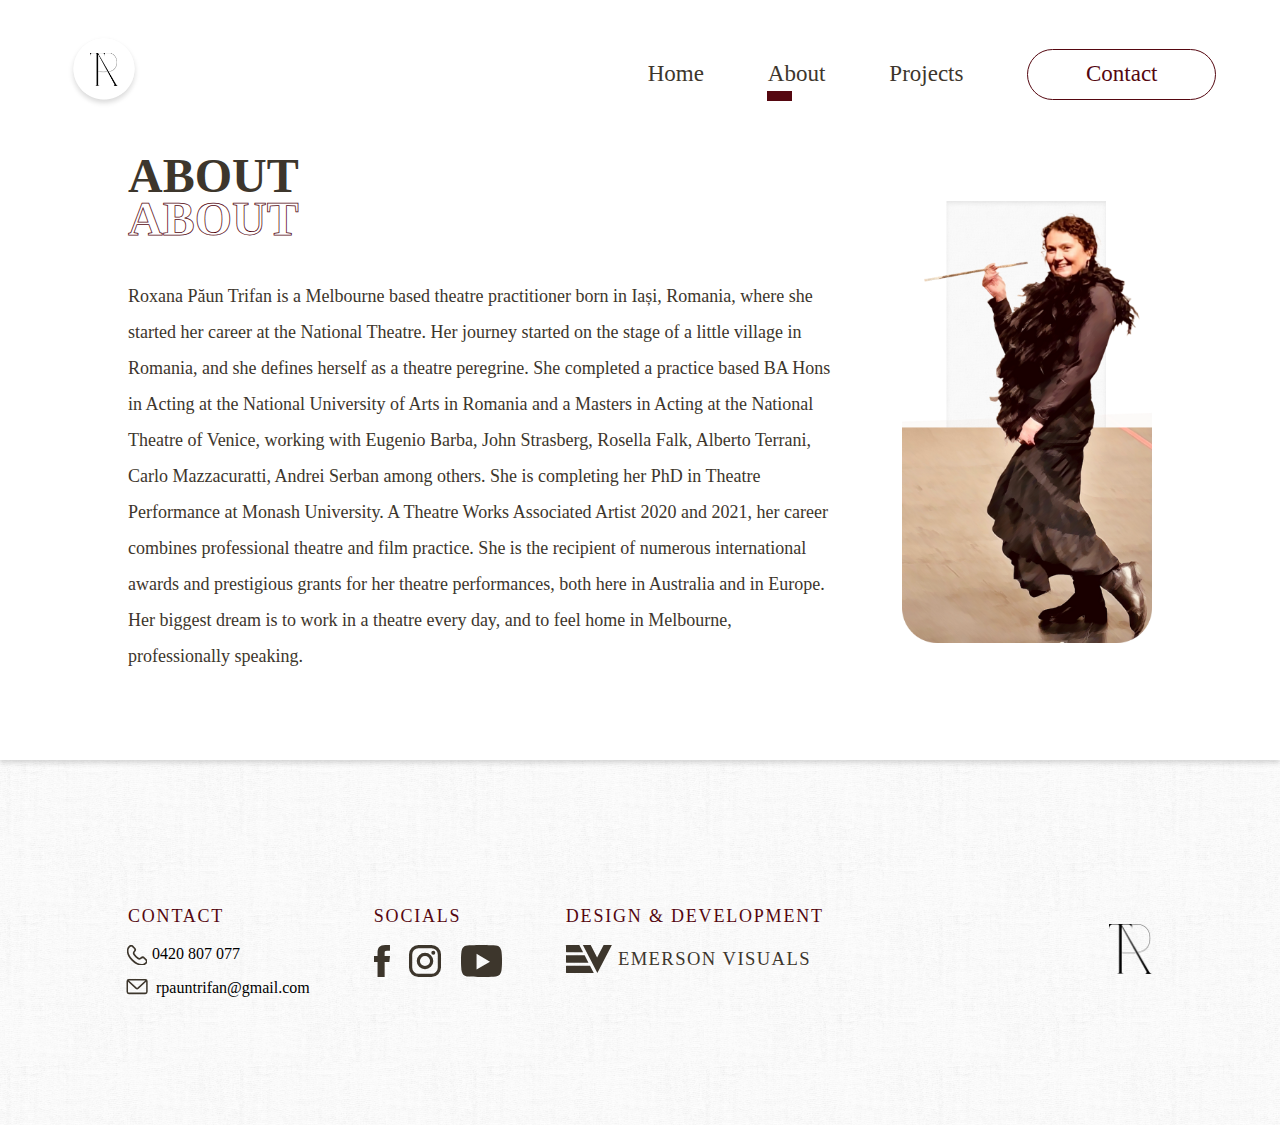
==== commit 249480ac: "socials updated" ====
--- a/about.html
+++ b/about.html
@@ -65,9 +65,9 @@
             <div class="socials">
                 <h1>socials</h1>
                 <div class="icons">
-                    <div class="facebookIcon"><a href="index.html"><img src="/Images/mobileFooterFacebook.svg" alt="facebook"></a></div>
-                    <div class="instagramIcon"><a href="index.html"><img src="/Images/mobileFooterInstagram.svg" alt="instagram"></a></div>
-                    <div class="youtubeIcon"><a href="index.html"><img src="/Images/mobileFooterYoutube.svg" alt="youtube"></a></div>
+                    <div class="facebookIcon"><a href="https://www.instagram.com/roxanapauntrifan"><img src="/Images/mobileFooterFacebook.svg" alt="facebook"></a></div>
+                    <div class="instagramIcon"><a href="https://www.facebook.com/Roxana-Paun-Trifan-108351551611725"><img src="/Images/mobileFooterInstagram.svg" alt="instagram"></a></div>
+                    <div class="youtubeIcon"><a href="https://www.youtube.com/channel/UCwDnvcSmHkmJDFdXVdeIXFA"><img src="/Images/mobileFooterYoutube.svg" alt="youtube"></a></div>
                 </div>
             </div>
             <div class="designAndDevelopment">
--- a/styles/about.css
+++ b/styles/about.css
@@ -913,7 +913,12 @@
     padding: 0 10% 2em 10%;
   }
   main .contents .firstBox {
+    position: relative;
     padding: 0 4em 0 0;
+  }
+  main .contents .firstBox .heading {
+    top: 0;
+    padding: 0 0 2em 0;
   }
   main .contents .firstBox .details p {
     font-size: 18px;
@@ -1136,7 +1141,6 @@
     width: 100%;
     background-repeat: no-repeat;
     background-size: cover;
-    position: relative;
     padding: 0;
   }
   main nav {
@@ -1265,9 +1269,18 @@
         -ms-flex-direction: row;
             flex-direction: row;
     padding: 0 10% 10% 10%;
+    position: relative;
   }
   main .contents .firstBox {
     padding: 0 4em 0 0;
+  }
+  main .contents .firstBox .heading {
+    position: absolute;
+    top: 0;
+    padding: 0;
+  }
+  main .contents .firstBox .details {
+    padding: 4em 0 0 0;
   }
   main .contents .firstBox .details p {
     font-size: 18px;
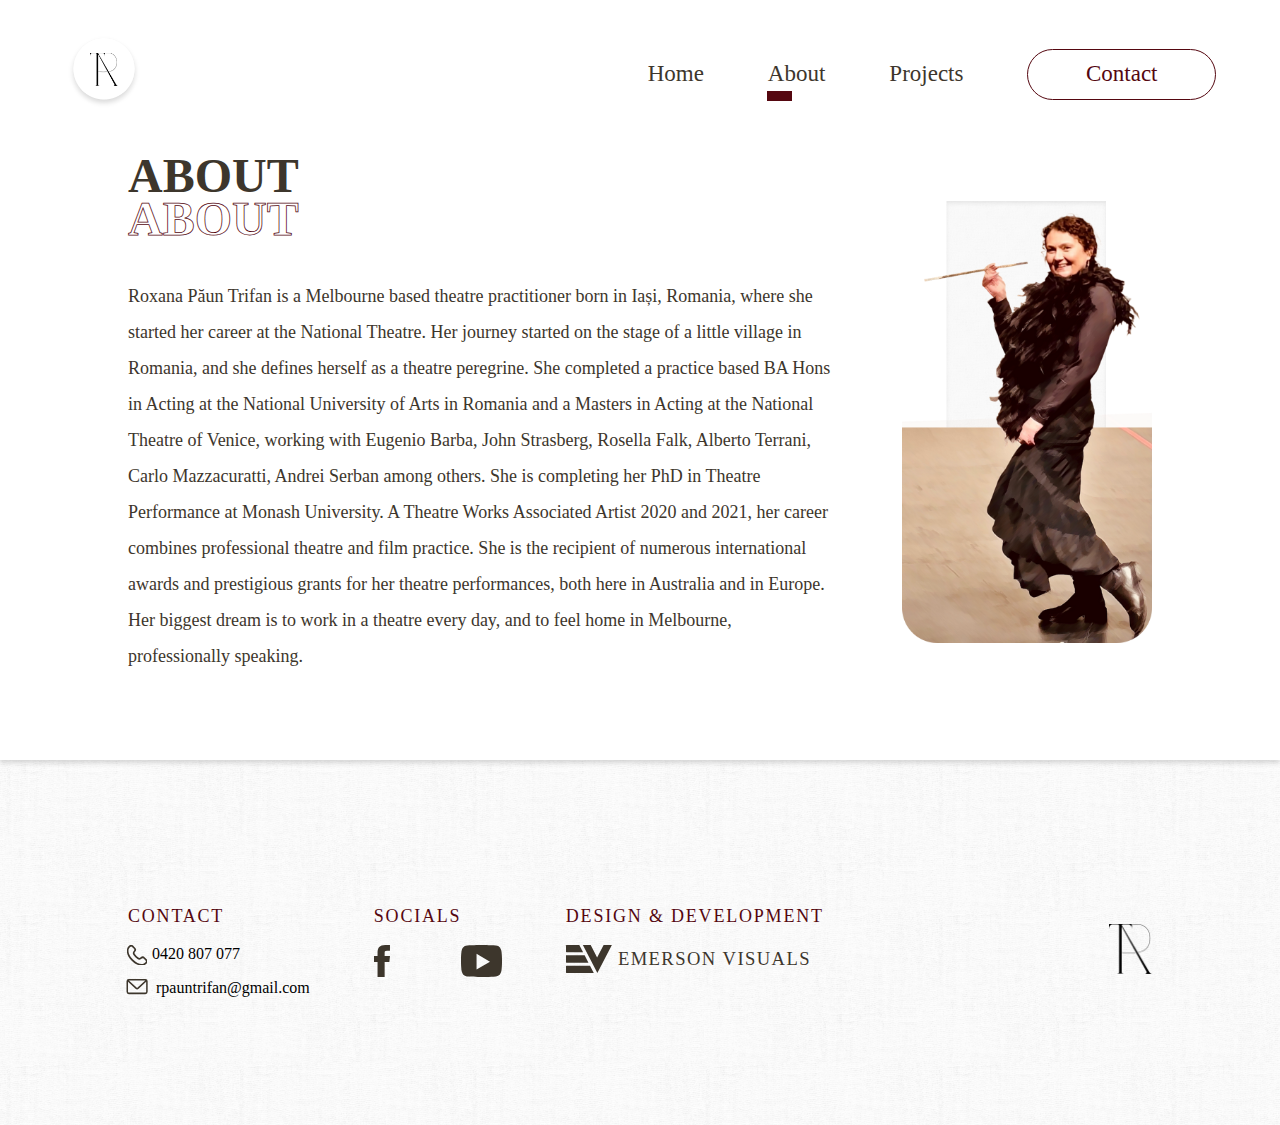
==== commit c795acba: "socials" ====
--- a/about.html
+++ b/about.html
@@ -65,8 +65,8 @@
             <div class="socials">
                 <h1>socials</h1>
                 <div class="icons">
-                    <div class="facebookIcon"><a href="https://www.instagram.com/roxanapauntrifan"><img src="/Images/mobileFooterFacebook.svg" alt="facebook"></a></div>
-                    <div class="instagramIcon"><a href="https://www.facebook.com/Roxana-Paun-Trifan-108351551611725"><img src="/Images/mobileFooterInstagram.svg" alt="instagram"></a></div>
+                    <div class="facebookIcon"><a href="https://www.facebook.com/rpauntrifan/"><img src="/Images/mobileFooterFacebook.svg" alt="facebook"></a></div>
+                    <div class="instagramIcon"><a href="https://www.instagram.com/roxanapauntrifan" alt="instagram"></a></div>
                     <div class="youtubeIcon"><a href="https://www.youtube.com/channel/UCwDnvcSmHkmJDFdXVdeIXFA"><img src="/Images/mobileFooterYoutube.svg" alt="youtube"></a></div>
                 </div>
             </div>
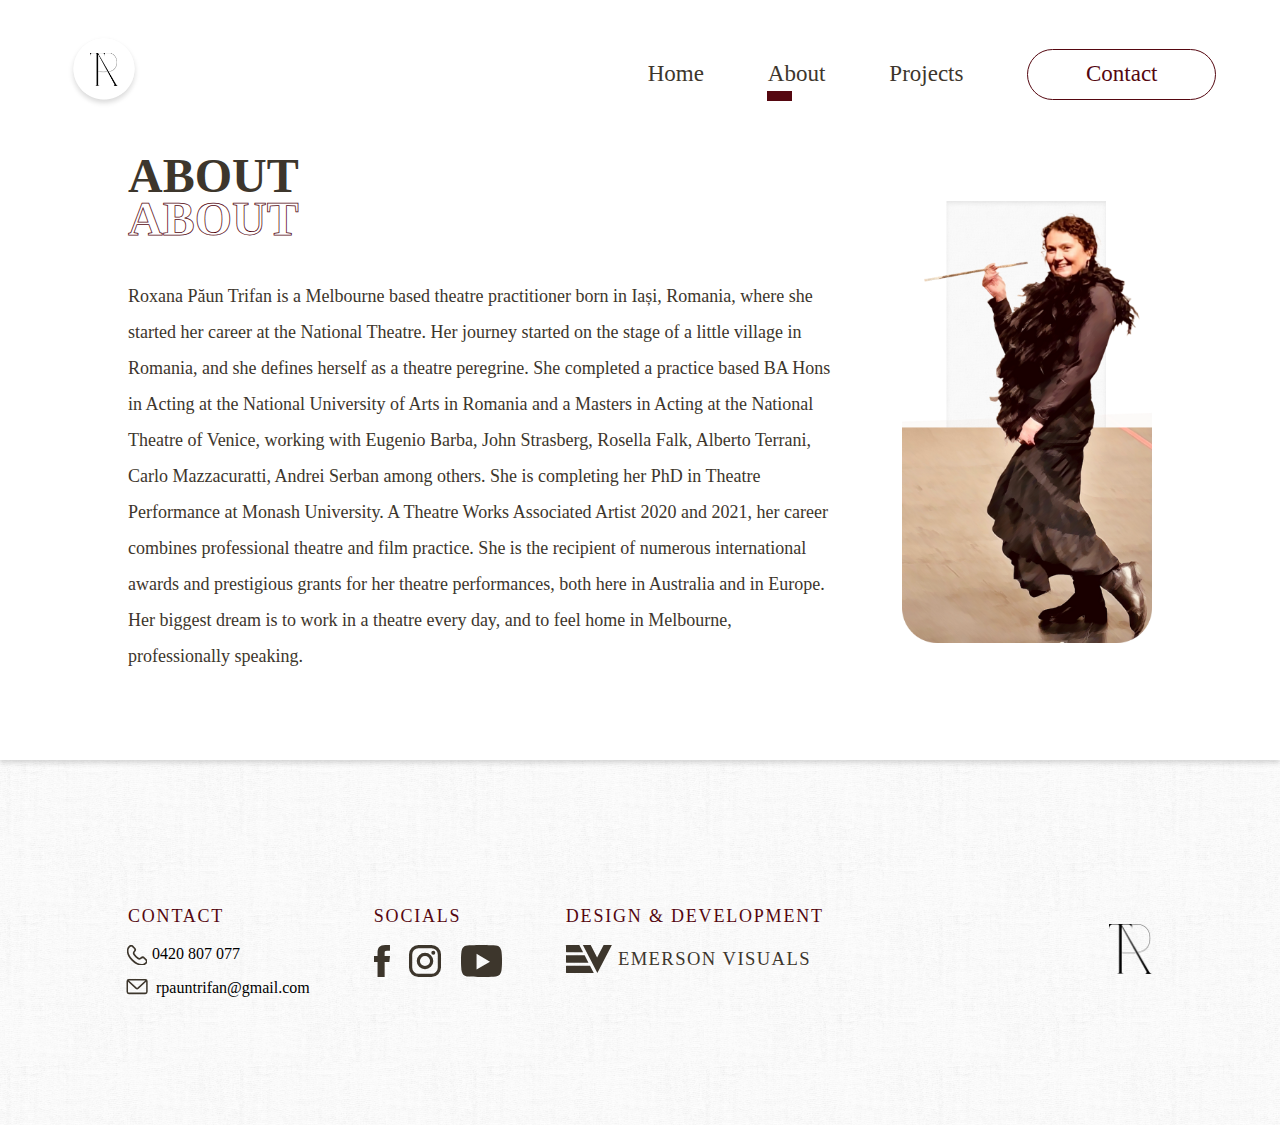
==== commit 38f206f7: "socials 2" ====
--- a/about.html
+++ b/about.html
@@ -66,7 +66,7 @@
                 <h1>socials</h1>
                 <div class="icons">
                     <div class="facebookIcon"><a href="https://www.facebook.com/rpauntrifan/"><img src="/Images/mobileFooterFacebook.svg" alt="facebook"></a></div>
-                    <div class="instagramIcon"><a href="https://www.instagram.com/roxanapauntrifan" alt="instagram"></a></div>
+                    <div class="instagramIcon"><a href="https://www.instagram.com/rpauntrifan/"><img src="/Images/mobileFooterInstagram.svg" alt="instagram"></a></div>
                     <div class="youtubeIcon"><a href="https://www.youtube.com/channel/UCwDnvcSmHkmJDFdXVdeIXFA"><img src="/Images/mobileFooterYoutube.svg" alt="youtube"></a></div>
                 </div>
             </div>
